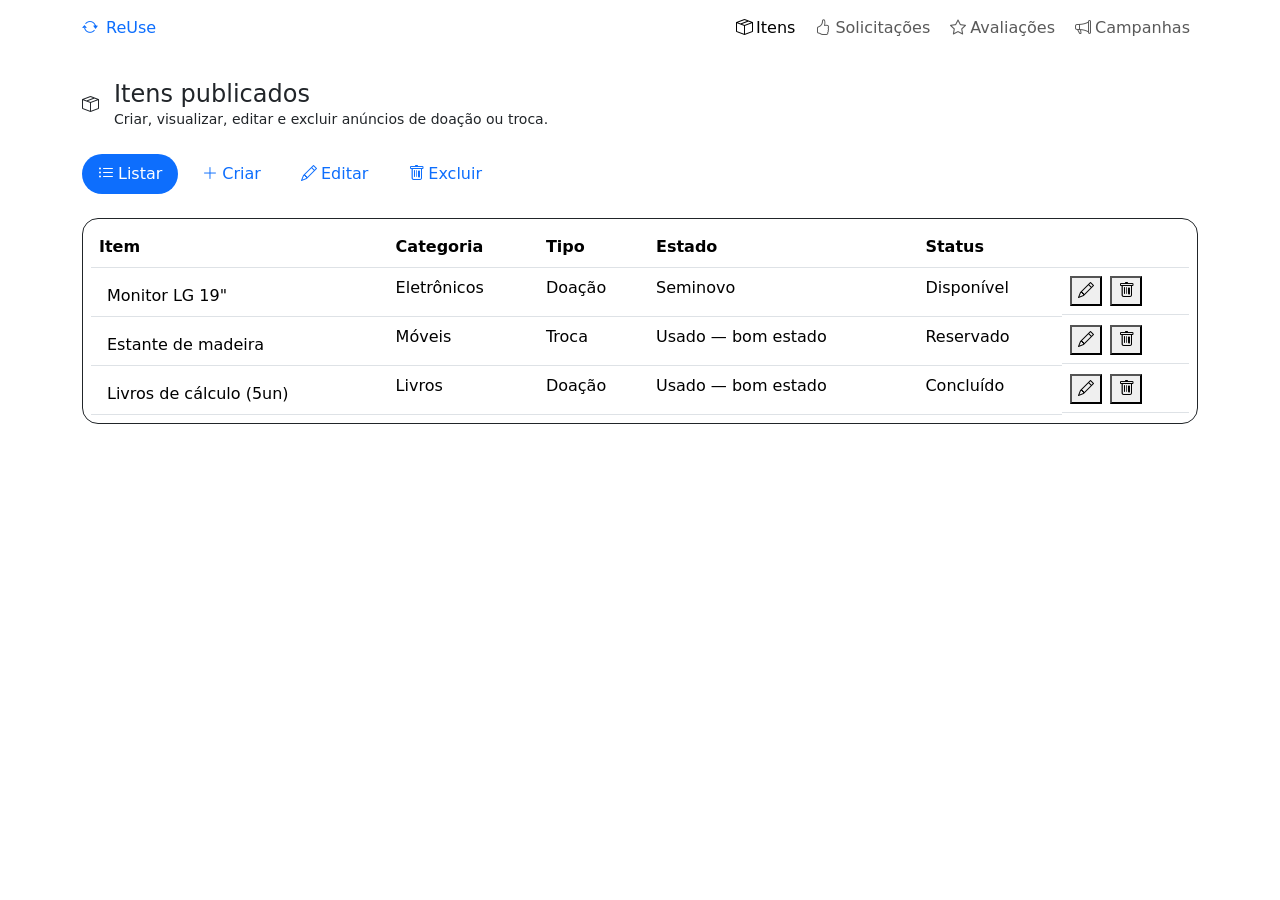
==== index.html @ 30a3b5fd "Primeira inserção de códigos" ====
<!DOCTYPE html>
<html lang="pt-BR">
<head>
<meta charset="UTF-8">
<meta name="viewport" content="width=device-width, initial-scale=1.0">
<title>ReUse — Itens</title>
<link rel="preconnect" href="https://fonts.googleapis.com">
<link href="https://fonts.googleapis.com/css2?family=Sora:wght@400;600;700;800&family=Inter:wght@400;500;600;700&family=Fraunces:ital,wght@1,500;1,600&display=swap" rel="stylesheet">
<link href="https://cdn.jsdelivr.net/npm/bootstrap@5.3.3/dist/css/bootstrap.min.css" rel="stylesheet">
<link rel="stylesheet" href="https://cdn.jsdelivr.net/npm/bootstrap-icons@1.11.3/font/bootstrap-icons.css">
<link rel="stylesheet" href="css/style.css">
</head>
<body>

<nav class="navbar navbar-expand-lg navbar-eco d-none d-lg-block">
  <div class="container">
    <a href="index.html" class="d-flex align-items-center gap-2 text-decoration-none">
      <span class="brand-mark"><i class="bi bi-arrow-repeat"></i></span>
      <span class="brand-name">ReUse</span>
    </a>
    <ul class="navbar-nav flex-row gap-1">
      <li class="nav-item"><a class="nav-link nav-link-eco active" href="index.html"><i class="bi bi-box-seam me-1"></i>Itens</a></li>
      <li class="nav-item"><a class="nav-link nav-link-eco" href="crud-solicitacoes.html"><i class="bi bi-hand-thumbs-up me-1"></i>Solicitações</a></li>
      <li class="nav-item"><a class="nav-link nav-link-eco" href="crud-avaliacoes.html"><i class="bi bi-star me-1"></i>Avaliações</a></li>
      <li class="nav-item"><a class="nav-link nav-link-eco" href="crud-campanhas.html"><i class="bi bi-megaphone me-1"></i>Campanhas</a></li>
    </ul>
  </div>
</nav>
<nav class="navbar navbar-eco d-lg-none"><div class="container"><span class="fw-semibold">Itens publicados</span></div></nav>

<div class="container my-4">
  <div class="d-flex align-items-center gap-3 mb-4">
    <div class="page-header-icon bg-primary-light"><i class="bi bi-box-seam text-primary-eco"></i></div>
    <div>
      <h1 class="h4 mb-0">Itens publicados</h1>
      <p class="text-muted-eco small mb-0">Criar, visualizar, editar e excluir anúncios de doação ou troca.</p>
    </div>
  </div>

  <ul class="nav nav-pills crud-tabs mb-4 gap-2">
    <li class="nav-item"><button class="nav-link active" style="border-radius:999px;" data-bs-toggle="tab" data-bs-target="#tabListar"><i class="bi bi-list-ul me-1"></i>Listar</button></li>
    <li class="nav-item"><button class="nav-link" style="border-radius:999px;" data-bs-toggle="tab" data-bs-target="#tabCriar"><i class="bi bi-plus-lg me-1"></i>Criar</button></li>
    <li class="nav-item"><button class="nav-link" style="border-radius:999px;" data-bs-toggle="tab" data-bs-target="#tabEditar"><i class="bi bi-pencil me-1"></i>Editar</button></li>
    <li class="nav-item"><button class="nav-link" style="border-radius:999px;" data-bs-toggle="tab" data-bs-target="#tabExcluir"><i class="bi bi-trash me-1"></i>Excluir</button></li>
  </ul>

  <div class="tab-content">

    <!-- LISTAR -->
    <div class="tab-pane fade show active" id="tabListar">
      <div class="table-responsive bg-surface border rounded-4 p-2" style="border-color:var(--color-border) !important;">
        <table class="table table-eco mb-0">
          <thead><tr><th>Item</th><th>Categoria</th><th>Tipo</th><th>Estado</th><th>Status</th><th></th></tr></thead>
          <tbody>
            <tr>
              <td class="d-flex align-items-center gap-2">
                <span class="avatar-sm" style="background-image:url('https://images.unsplash.com/photo-1587829741301-dc798b83add3?q=80&w=200')"></span>
                Monitor LG 19"
              </td>
              <td>Eletrônicos</td>
              <td>Doação</td>
              <td>Seminovo</td>
              <td><span class="status-badge status-aceito">Disponível</span></td>
              <td class="d-flex gap-2">
                <button class="icon-btn" title="Editar"><i class="bi bi-pencil"></i></button>
                <button class="icon-btn icon-btn-danger" title="Excluir"><i class="bi bi-trash"></i></button>
              </td>
            </tr>
            <tr>
              <td class="d-flex align-items-center gap-2">
                <span class="avatar-sm" style="background-image:url('https://images.unsplash.com/photo-1524758631624-e2822e304c36?q=80&w=200')"></span>
                Estante de madeira
              </td>
              <td>Móveis</td>
              <td>Troca</td>
              <td>Usado — bom estado</td>
              <td><span class="status-badge status-pendente">Reservado</span></td>
              <td class="d-flex gap-2">
                <button class="icon-btn" title="Editar"><i class="bi bi-pencil"></i></button>
                <button class="icon-btn icon-btn-danger" title="Excluir"><i class="bi bi-trash"></i></button>
              </td>
            </tr>
            <tr>
              <td class="d-flex align-items-center gap-2">
                <span class="avatar-sm" style="background-image:url('https://images.unsplash.com/photo-1512820790803-83ca734da794?q=80&w=200')"></span>
                Livros de cálculo (5un)
              </td>
              <td>Livros</td>
              <td>Doação</td>
              <td>Usado — bom estado</td>
              <td><span class="status-badge status-concluido">Concluído</span></td>
              <td class="d-flex gap-2">
                <button class="icon-btn" title="Editar"><i class="bi bi-pencil"></i></button>
                <button class="icon-btn icon-btn-danger" title="Excluir"><i class="bi bi-trash"></i></button>
              </td>
            </tr>
          </tbody>
        </table>
      </div>
    </div>

    <!-- CRIAR -->
    <div class="tab-pane fade" id="tabCriar">
      <form class="bg-surface border rounded-4 p-4" style="border-color:var(--color-border) !important;">
        <div class="mb-3">
          <label class="form-label-eco">Nome do item</label>
          <input type="text" class="form-control form-control-eco" placeholder="Ex: Monitor LG 19 polegadas">
        </div>
        <div class="mb-3">
          <label class="form-label-eco">Descrição</label>
          <textarea class="form-control form-control-eco" rows="3" placeholder="Descreva o item, condições de uso e motivo da doação/troca..."></textarea>
        </div>
        <div class="mb-3">
          <label class="form-label-eco">Foto (URL)</label>
          <input type="text" class="form-control form-control-eco" placeholder="https://...">
        </div>
        <div class="row g-3 mb-3">
          <div class="col-md-6">
            <label class="form-label-eco">Categoria</label>
            <select class="form-select form-select-eco">
              <option>Eletrônicos</option>
              <option>Móveis</option>
              <option>Livros</option>
              <option>Roupas</option>
              <option>Utensílios</option>
              <option>Outros</option>
            </select>
          </div>
          <div class="col-md-6">
            <label class="form-label-eco">Estado de conservação</label>
            <select class="form-select form-select-eco">
              <option>Novo</option>
              <option>Seminovo</option>
              <option>Usado — bom estado</option>
              <option>Usado — desgastado</option>
            </select>
          </div>
        </div>
        <div class="row g-3 mb-3">
          <div class="col-md-6">
            <label class="form-label-eco">Tipo de negociação</label>
            <select class="form-select form-select-eco">
              <option>Doação</option>
              <option>Troca</option>
            </select>
          </div>
          <div class="col-md-6">
            <label class="form-label-eco">Local de retirada</label>
            <select class="form-select form-select-eco">
              <option>Bloco A</option>
              <option>Bloco B</option>
              <option>Bloco C</option>
              <option>Biblioteca central</option>
            </select>
          </div>
        </div>
        <div class="mb-3">
          <label class="form-label-eco">Status</label>
          <select class="form-select form-select-eco">
            <option>Disponível</option>
            <option>Reservado</option>
            <option>Concluído</option>
          </select>
        </div>
        <div class="d-flex gap-2">
          <button type="reset" class="btn-eco-outline flex-fill">Limpar</button>
          <button type="submit" class="btn-eco flex-fill"><i class="bi bi-check2 me-1"></i> Publicar item</button>
        </div>
      </form>
    </div>

    <!-- EDITAR -->
    <div class="tab-pane fade" id="tabEditar">
      <div class="mb-3 empty-select">
        <label class="form-label-eco"><i class="bi bi-search me-1"></i>Selecione o item</label>
        <select class="form-select form-select-eco">
          <option>Monitor LG 19"</option>
          <option>Estante de madeira</option>
          <option>Livros de cálculo (5un)</option>
        </select>
      </div>
      <form class="bg-surface border rounded-4 p-4" style="border-color:var(--color-border) !important;">
        <div class="mb-3">
          <label class="form-label-eco">Nome do item</label>
          <input type="text" class="form-control form-control-eco" value="Monitor LG 19&quot;">
        </div>
        <div class="mb-3">
          <label class="form-label-eco">Descrição</label>
          <textarea class="form-control form-control-eco" rows="3">Monitor funcionando perfeitamente, sem riscos na tela. Cabo de energia e vídeo incluídos.</textarea>
        </div>
        <div class="mb-3">
          <label class="form-label-eco">Foto (URL)</label>
          <input type="text" class="form-control form-control-eco" value="https://images.unsplash.com/photo-1587829741301-dc798b83add3?q=80&w=400">
        </div>
        <div class="row g-3 mb-3">
          <div class="col-md-6">
            <label class="form-label-eco">Categoria</label>
            <select class="form-select form-select-eco">
              <option selected>Eletrônicos</option>
              <option>Móveis</option>
              <option>Livros</option>
              <option>Roupas</option>
              <option>Utensílios</option>
              <option>Outros</option>
            </select>
          </div>
          <div class="col-md-6">
            <label class="form-label-eco">Estado de conservação</label>
            <select class="form-select form-select-eco">
              <option>Novo</option>
              <option selected>Seminovo</option>
              <option>Usado — bom estado</option>
              <option>Usado — desgastado</option>
            </select>
          </div>
        </div>
        <div class="row g-3 mb-3">
          <div class="col-md-6">
            <label class="form-label-eco">Tipo de negociação</label>
            <select class="form-select form-select-eco">
              <option selected>Doação</option>
              <option>Troca</option>
            </select>
          </div>
          <div class="col-md-6">
            <label class="form-label-eco">Local de retirada</label>
            <select class="form-select form-select-eco">
              <option>Bloco A</option>
              <option selected>Bloco B</option>
              <option>Bloco C</option>
              <option>Biblioteca central</option>
            </select>
          </div>
        </div>
        <div class="mb-3">
          <label class="form-label-eco">Status</label>
          <select class="form-select form-select-eco">
            <option selected>Disponível</option>
            <option>Reservado</option>
            <option>Concluído</option>
          </select>
        </div>
        <div class="d-flex gap-2">
          <button type="button" class="btn-eco-outline flex-fill">Cancelar</button>
          <button type="submit" class="btn-eco flex-fill"><i class="bi bi-check2 me-1"></i> Salvar alterações</button>
        </div>
      </form>
    </div>

    <!-- EXCLUIR -->
    <div class="tab-pane fade" id="tabExcluir">
      <div class="mb-3 empty-select">
        <label class="form-label-eco"><i class="bi bi-search me-1"></i>Selecione o item</label>
        <select class="form-select form-select-eco">
          <option>Monitor LG 19"</option>
          <option>Estante de madeira</option>
          <option>Livros de cálculo (5un)</option>
        </select>
      </div>
      <div class="confirm-card p-4 d-flex align-items-center gap-3">
        <div class="rounded-3" style="width:64px;height:64px;flex-shrink:0;background-image:url('https://images.unsplash.com/photo-1587829741301-dc798b83add3?q=80&w=200');background-size:cover;background-position:center;"></div>
        <div class="flex-grow-1">
          <div class="fw-semibold">Monitor LG 19"</div>
          <div class="small text-muted-eco">Eletrônicos · Doação · Bloco B</div>
        </div>
      </div>
      <p class="confirm-warning small mt-3 mb-3"><i class="bi bi-exclamation-triangle"></i> Essa ação não poderá ser desfeita.</p>
      <button type="button" class="btn-accent"><i class="bi bi-trash me-1"></i> Excluir item</button>
    </div>

  </div>
</div>

<nav class="bottom-nav d-lg-none">
  <a href="index.html" class="active"><i class="bi bi-box-seam"></i>Itens</a>
  <a href="crud-solicitacoes.html"><i class="bi bi-hand-thumbs-up"></i>Solicitações</a>
  <a href="crud-avaliacoes.html"><i class="bi bi-star"></i>Avaliações</a>
  <a href="crud-campanhas.html"><i class="bi bi-megaphone"></i>Campanhas</a>
</nav>

<script src="https://cdn.jsdelivr.net/npm/bootstrap@5.3.3/dist/js/bootstrap.bundle.min.js"></script>
</body>
</html>
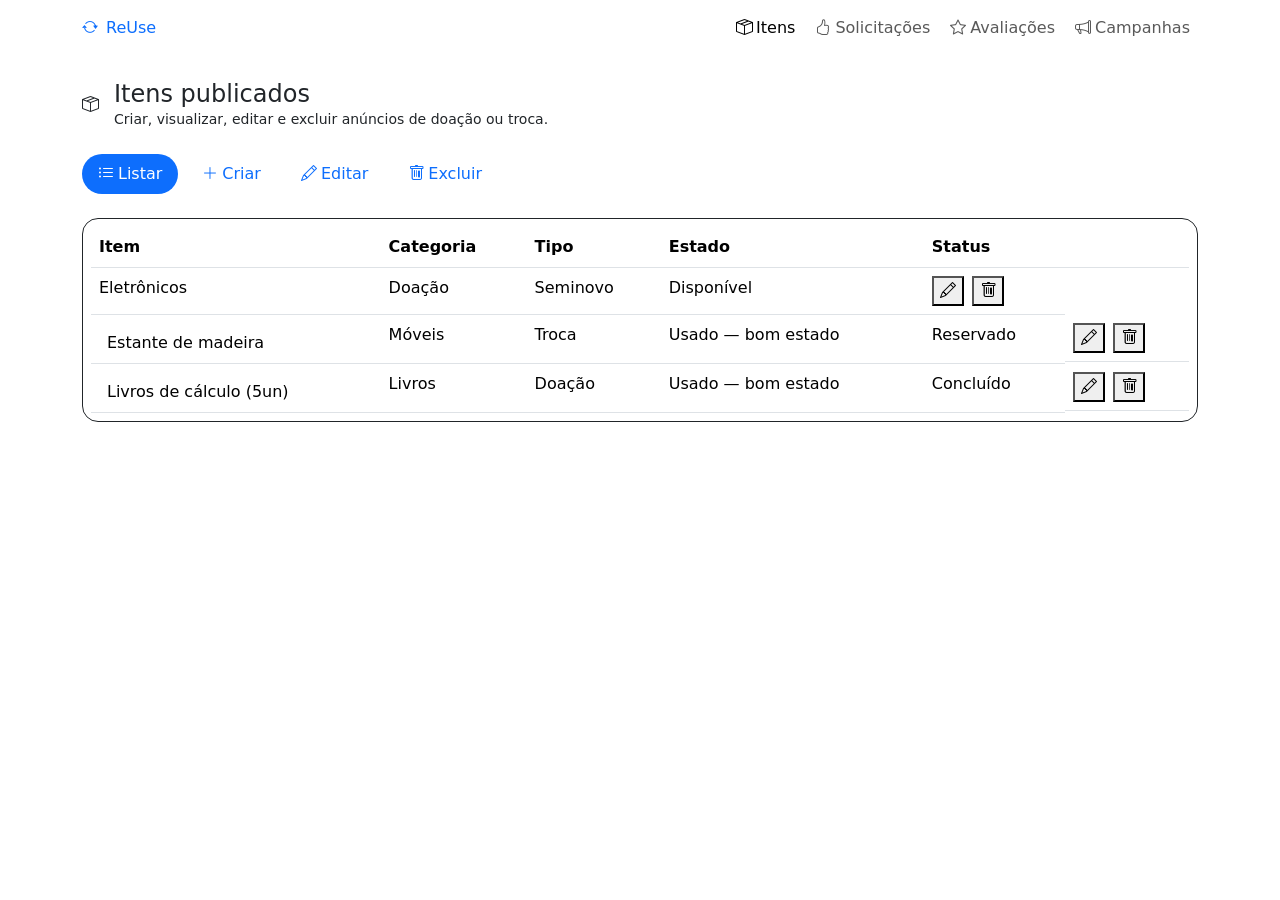
==== commit 6c45cbc6: "Modificações tela Itens" ====
--- a/index.html
+++ b/index.html
@@ -52,11 +52,8 @@
         <table class="table table-eco mb-0">
           <thead><tr><th>Item</th><th>Categoria</th><th>Tipo</th><th>Estado</th><th>Status</th><th></th></tr></thead>
           <tbody>
-            <tr>
-              <td class="d-flex align-items-center gap-2">
-                <span class="avatar-sm" style="background-image:url('https://images.unsplash.com/photo-1587829741301-dc798b83add3?q=80&w=200')"></span>
-                Monitor LG 19"
-              </td>
+            <tbody id="tabela-itens-body">
+            </tbody>
               <td>Eletrônicos</td>
               <td>Doação</td>
               <td>Seminovo</td>
@@ -100,24 +97,102 @@
     </div>
 
     <!-- CRIAR -->
-    <div class="tab-pane fade" id="tabCriar">
-      <form class="bg-surface border rounded-4 p-4" style="border-color:var(--color-border) !important;">
+<div class="tab-pane fade" id="tabCriar">
+  <form id="form-criar-item" class="bg-surface border rounded-4 p-4" style="border-color:var(--color-border) !important;">
+    <div class="mb-3">
+      <label class="form-label-eco">Nome do item</label>
+      <input type="text" id="criar-nome" class="form-control form-control-eco" placeholder="Ex: Monitor LG 19 polegadas" required>
+    </div>
+    <div class="mb-3">
+      <label class="form-label-eco">Descrição</label>
+      <textarea id="criar-descricao" class="form-control form-control-eco" rows="3" placeholder="Descreva o item, condições de uso e motivo da doação/troca..."></textarea>
+    </div>
+    <div class="mb-3">
+      <label class="form-label-eco">Foto (URL)</label>
+      <input type="text" id="criar-foto" class="form-control form-control-eco" placeholder="https://...">
+    </div>
+    <div class="row g-3 mb-3">
+      <div class="col-md-6">
+        <label class="form-label-eco">Categoria</label>
+        <select id="criar-categoria" class="form-select form-select-eco">
+          <option>Eletrônicos</option>
+          <option>Móveis</option>
+          <option>Livros</option>
+          <option>Roupas</option>
+          <option>Utensílios</option>
+          <option>Outros</option>
+        </select>
+      </div>
+      <div class="col-md-6">
+        <label class="form-label-eco">Estado de conservação</label>
+        <select id="criar-estado" class="form-select form-select-eco">
+          <option>Novo</option>
+          <option>Seminovo</option>
+          <option>Usado — bom estado</option>
+          <option>Usado — desgastado</option>
+        </select>
+      </div>
+    </div>
+    <div class="row g-3 mb-3">
+      <div class="col-md-6">
+        <label class="form-label-eco">Tipo de negociação</label>
+        <select id="criar-tipo" class="form-select form-select-eco">
+          <option>Doação</option>
+          <option>Troca</option>
+        </select>
+      </div>
+      <div class="col-md-6">
+        <label class="form-label-eco">Local de retirada</label>
+        <select id="criar-local" class="form-select form-select-eco">
+          <option>Bloco A</option>
+          <option>Bloco B</option>
+          <option>Bloco C</option>
+          <option>Biblioteca central</option>
+        </select>
+      </div>
+    </div>
+    <div class="mb-3">
+      <label class="form-label-eco">Status</label>
+      <select id="criar-status" class="form-select form-select-eco">
+        <option>Disponível</option>
+        <option>Reservado</option>
+        <option>Concluído</option>
+      </select>
+    </div>
+    <div class="d-flex gap-2">
+      <button type="reset" class="btn-eco-outline flex-fill">Limpar</button>
+      <button type="submit" class="btn-eco flex-fill"><i class="bi bi-check2 me-1"></i> Publicar item</button>
+    </div>
+  </form>
+</div>
+
+    <!-- EDITAR -->
+    <!-- EDITAR -->
+    <div class="tab-pane fade" id="tabEditar">
+      <div class="mb-3 empty-select">
+        <label class="form-label-eco"><i class="bi bi-search me-1"></i>Selecione o item</label>
+        <select id="editar-select-item" class="form-select form-select-eco">
+          <option value="" selected disabled>Selecione...</option>
+        </select>
+      </div>
+      <form id="form-editar-item" class="bg-surface border rounded-4 p-4 d-none" style="border-color:var(--color-border) !important;">
+        <input type="hidden" id="editar-id-item">
         <div class="mb-3">
           <label class="form-label-eco">Nome do item</label>
-          <input type="text" class="form-control form-control-eco" placeholder="Ex: Monitor LG 19 polegadas">
+          <input type="text" id="editar-nome" class="form-control form-control-eco" required>
         </div>
         <div class="mb-3">
           <label class="form-label-eco">Descrição</label>
-          <textarea class="form-control form-control-eco" rows="3" placeholder="Descreva o item, condições de uso e motivo da doação/troca..."></textarea>
+          <textarea id="editar-descricao" class="form-control form-control-eco" rows="3"></textarea>
         </div>
         <div class="mb-3">
           <label class="form-label-eco">Foto (URL)</label>
-          <input type="text" class="form-control form-control-eco" placeholder="https://...">
+          <input type="text" id="editar-foto" class="form-control form-control-eco">
         </div>
         <div class="row g-3 mb-3">
           <div class="col-md-6">
             <label class="form-label-eco">Categoria</label>
-            <select class="form-select form-select-eco">
+            <select id="editar-categoria" class="form-select form-select-eco">
               <option>Eletrônicos</option>
               <option>Móveis</option>
               <option>Livros</option>
@@ -128,7 +203,7 @@
           </div>
           <div class="col-md-6">
             <label class="form-label-eco">Estado de conservação</label>
-            <select class="form-select form-select-eco">
+            <select id="editar-estado" class="form-select form-select-eco">
               <option>Novo</option>
               <option>Seminovo</option>
               <option>Usado — bom estado</option>
@@ -139,14 +214,14 @@
         <div class="row g-3 mb-3">
           <div class="col-md-6">
             <label class="form-label-eco">Tipo de negociação</label>
-            <select class="form-select form-select-eco">
+            <select id="editar-tipo" class="form-select form-select-eco">
               <option>Doação</option>
               <option>Troca</option>
             </select>
           </div>
           <div class="col-md-6">
             <label class="form-label-eco">Local de retirada</label>
-            <select class="form-select form-select-eco">
+            <select id="editar-local" class="form-select form-select-eco">
               <option>Bloco A</option>
               <option>Bloco B</option>
               <option>Bloco C</option>
@@ -156,92 +231,14 @@
         </div>
         <div class="mb-3">
           <label class="form-label-eco">Status</label>
-          <select class="form-select form-select-eco">
+          <select id="editar-status" class="form-select form-select-eco">
             <option>Disponível</option>
             <option>Reservado</option>
             <option>Concluído</option>
           </select>
         </div>
         <div class="d-flex gap-2">
-          <button type="reset" class="btn-eco-outline flex-fill">Limpar</button>
-          <button type="submit" class="btn-eco flex-fill"><i class="bi bi-check2 me-1"></i> Publicar item</button>
-        </div>
-      </form>
-    </div>
-
-    <!-- EDITAR -->
-    <div class="tab-pane fade" id="tabEditar">
-      <div class="mb-3 empty-select">
-        <label class="form-label-eco"><i class="bi bi-search me-1"></i>Selecione o item</label>
-        <select class="form-select form-select-eco">
-          <option>Monitor LG 19"</option>
-          <option>Estante de madeira</option>
-          <option>Livros de cálculo (5un)</option>
-        </select>
-      </div>
-      <form class="bg-surface border rounded-4 p-4" style="border-color:var(--color-border) !important;">
-        <div class="mb-3">
-          <label class="form-label-eco">Nome do item</label>
-          <input type="text" class="form-control form-control-eco" value="Monitor LG 19&quot;">
-        </div>
-        <div class="mb-3">
-          <label class="form-label-eco">Descrição</label>
-          <textarea class="form-control form-control-eco" rows="3">Monitor funcionando perfeitamente, sem riscos na tela. Cabo de energia e vídeo incluídos.</textarea>
-        </div>
-        <div class="mb-3">
-          <label class="form-label-eco">Foto (URL)</label>
-          <input type="text" class="form-control form-control-eco" value="https://images.unsplash.com/photo-1587829741301-dc798b83add3?q=80&w=400">
-        </div>
-        <div class="row g-3 mb-3">
-          <div class="col-md-6">
-            <label class="form-label-eco">Categoria</label>
-            <select class="form-select form-select-eco">
-              <option selected>Eletrônicos</option>
-              <option>Móveis</option>
-              <option>Livros</option>
-              <option>Roupas</option>
-              <option>Utensílios</option>
-              <option>Outros</option>
-            </select>
-          </div>
-          <div class="col-md-6">
-            <label class="form-label-eco">Estado de conservação</label>
-            <select class="form-select form-select-eco">
-              <option>Novo</option>
-              <option selected>Seminovo</option>
-              <option>Usado — bom estado</option>
-              <option>Usado — desgastado</option>
-            </select>
-          </div>
-        </div>
-        <div class="row g-3 mb-3">
-          <div class="col-md-6">
-            <label class="form-label-eco">Tipo de negociação</label>
-            <select class="form-select form-select-eco">
-              <option selected>Doação</option>
-              <option>Troca</option>
-            </select>
-          </div>
-          <div class="col-md-6">
-            <label class="form-label-eco">Local de retirada</label>
-            <select class="form-select form-select-eco">
-              <option>Bloco A</option>
-              <option selected>Bloco B</option>
-              <option>Bloco C</option>
-              <option>Biblioteca central</option>
-            </select>
-          </div>
-        </div>
-        <div class="mb-3">
-          <label class="form-label-eco">Status</label>
-          <select class="form-select form-select-eco">
-            <option selected>Disponível</option>
-            <option>Reservado</option>
-            <option>Concluído</option>
-          </select>
-        </div>
-        <div class="d-flex gap-2">
-          <button type="button" class="btn-eco-outline flex-fill">Cancelar</button>
+          <button type="button" id="editar-cancelar-item" class="btn-eco-outline flex-fill">Cancelar</button>
           <button type="submit" class="btn-eco flex-fill"><i class="bi bi-check2 me-1"></i> Salvar alterações</button>
         </div>
       </form>
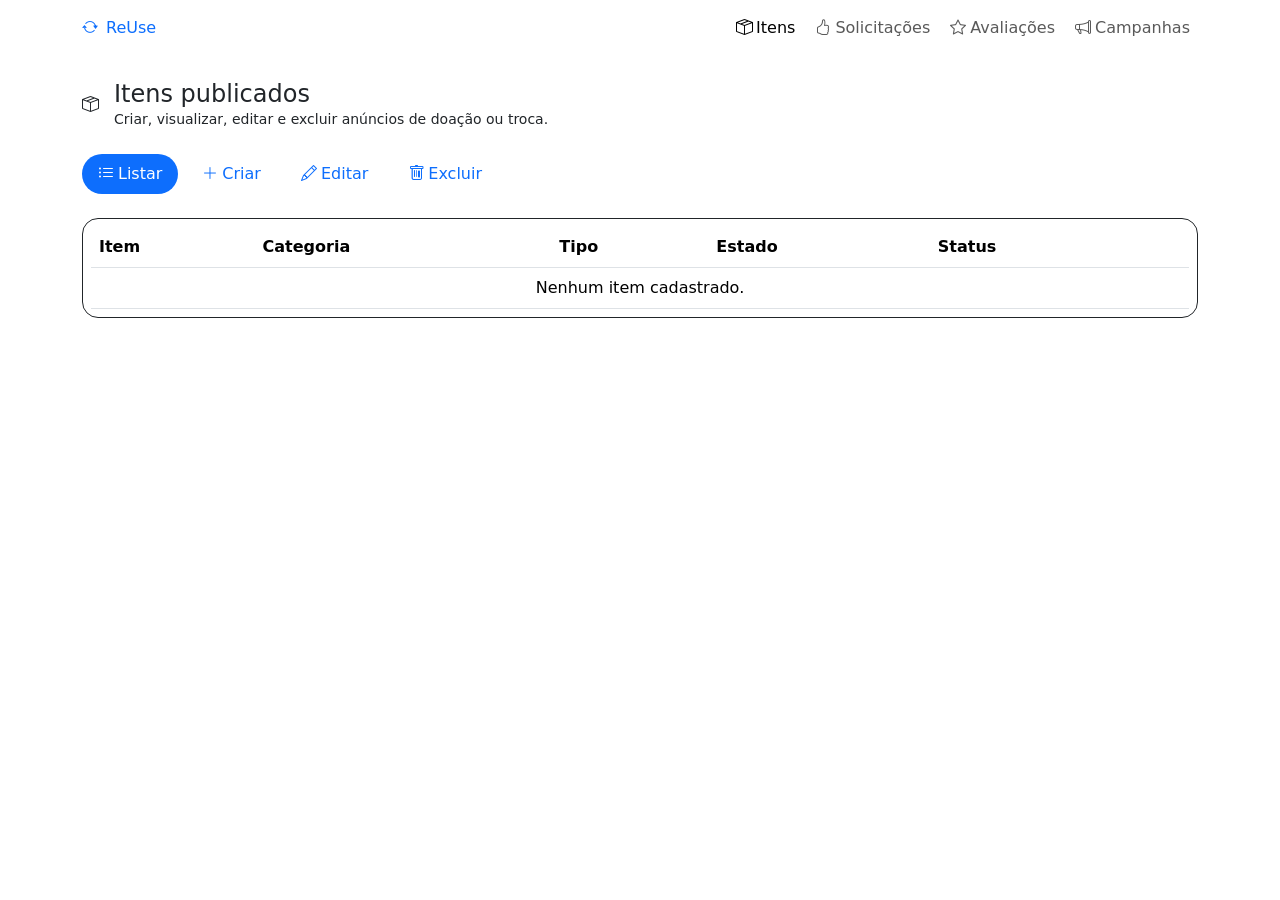
==== commit 14cba9dd: "Atualizando códigos do CRUD de produtos" ====
--- a/index.html
+++ b/index.html
@@ -51,122 +51,83 @@
       <div class="table-responsive bg-surface border rounded-4 p-2" style="border-color:var(--color-border) !important;">
         <table class="table table-eco mb-0">
           <thead><tr><th>Item</th><th>Categoria</th><th>Tipo</th><th>Estado</th><th>Status</th><th></th></tr></thead>
-          <tbody>
-            <tbody id="tabela-itens-body">
-            </tbody>
-              <td>Eletrônicos</td>
-              <td>Doação</td>
-              <td>Seminovo</td>
-              <td><span class="status-badge status-aceito">Disponível</span></td>
-              <td class="d-flex gap-2">
-                <button class="icon-btn" title="Editar"><i class="bi bi-pencil"></i></button>
-                <button class="icon-btn icon-btn-danger" title="Excluir"><i class="bi bi-trash"></i></button>
-              </td>
-            </tr>
-            <tr>
-              <td class="d-flex align-items-center gap-2">
-                <span class="avatar-sm" style="background-image:url('https://images.unsplash.com/photo-1524758631624-e2822e304c36?q=80&w=200')"></span>
-                Estante de madeira
-              </td>
-              <td>Móveis</td>
-              <td>Troca</td>
-              <td>Usado — bom estado</td>
-              <td><span class="status-badge status-pendente">Reservado</span></td>
-              <td class="d-flex gap-2">
-                <button class="icon-btn" title="Editar"><i class="bi bi-pencil"></i></button>
-                <button class="icon-btn icon-btn-danger" title="Excluir"><i class="bi bi-trash"></i></button>
-              </td>
-            </tr>
-            <tr>
-              <td class="d-flex align-items-center gap-2">
-                <span class="avatar-sm" style="background-image:url('https://images.unsplash.com/photo-1512820790803-83ca734da794?q=80&w=200')"></span>
-                Livros de cálculo (5un)
-              </td>
-              <td>Livros</td>
-              <td>Doação</td>
-              <td>Usado — bom estado</td>
-              <td><span class="status-badge status-concluido">Concluído</span></td>
-              <td class="d-flex gap-2">
-                <button class="icon-btn" title="Editar"><i class="bi bi-pencil"></i></button>
-                <button class="icon-btn icon-btn-danger" title="Excluir"><i class="bi bi-trash"></i></button>
-              </td>
-            </tr>
+          <tbody id="tabela-itens-body">
+            <!-- Os itens são inseridos aqui pelo produtos.js -->
           </tbody>
         </table>
       </div>
     </div>
 
     <!-- CRIAR -->
-<div class="tab-pane fade" id="tabCriar">
-  <form id="form-criar-item" class="bg-surface border rounded-4 p-4" style="border-color:var(--color-border) !important;">
-    <div class="mb-3">
-      <label class="form-label-eco">Nome do item</label>
-      <input type="text" id="criar-nome" class="form-control form-control-eco" placeholder="Ex: Monitor LG 19 polegadas" required>
-    </div>
-    <div class="mb-3">
-      <label class="form-label-eco">Descrição</label>
-      <textarea id="criar-descricao" class="form-control form-control-eco" rows="3" placeholder="Descreva o item, condições de uso e motivo da doação/troca..."></textarea>
-    </div>
-    <div class="mb-3">
-      <label class="form-label-eco">Foto (URL)</label>
-      <input type="text" id="criar-foto" class="form-control form-control-eco" placeholder="https://...">
-    </div>
-    <div class="row g-3 mb-3">
-      <div class="col-md-6">
-        <label class="form-label-eco">Categoria</label>
-        <select id="criar-categoria" class="form-select form-select-eco">
-          <option>Eletrônicos</option>
-          <option>Móveis</option>
-          <option>Livros</option>
-          <option>Roupas</option>
-          <option>Utensílios</option>
-          <option>Outros</option>
-        </select>
-      </div>
-      <div class="col-md-6">
-        <label class="form-label-eco">Estado de conservação</label>
-        <select id="criar-estado" class="form-select form-select-eco">
-          <option>Novo</option>
-          <option>Seminovo</option>
-          <option>Usado — bom estado</option>
-          <option>Usado — desgastado</option>
-        </select>
-      </div>
-    </div>
-    <div class="row g-3 mb-3">
-      <div class="col-md-6">
-        <label class="form-label-eco">Tipo de negociação</label>
-        <select id="criar-tipo" class="form-select form-select-eco">
-          <option>Doação</option>
-          <option>Troca</option>
-        </select>
-      </div>
-      <div class="col-md-6">
-        <label class="form-label-eco">Local de retirada</label>
-        <select id="criar-local" class="form-select form-select-eco">
-          <option>Bloco A</option>
-          <option>Bloco B</option>
-          <option>Bloco C</option>
-          <option>Biblioteca central</option>
-        </select>
-      </div>
-    </div>
-    <div class="mb-3">
-      <label class="form-label-eco">Status</label>
-      <select id="criar-status" class="form-select form-select-eco">
-        <option>Disponível</option>
-        <option>Reservado</option>
-        <option>Concluído</option>
-      </select>
-    </div>
-    <div class="d-flex gap-2">
-      <button type="reset" class="btn-eco-outline flex-fill">Limpar</button>
-      <button type="submit" class="btn-eco flex-fill"><i class="bi bi-check2 me-1"></i> Publicar item</button>
-    </div>
-  </form>
-</div>
-
-    <!-- EDITAR -->
+    <div class="tab-pane fade" id="tabCriar">
+      <form id="form-criar-item" class="bg-surface border rounded-4 p-4" style="border-color:var(--color-border) !important;">
+        <div class="mb-3">
+          <label class="form-label-eco">Nome do item</label>
+          <input type="text" id="criar-nome" class="form-control form-control-eco" placeholder="Nome do item" required>
+        </div>
+        <div class="mb-3">
+          <label class="form-label-eco">Descrição</label>
+          <textarea id="criar-descricao" class="form-control form-control-eco" rows="3" placeholder="Descreva o item, condições de uso e motivo da doação/troca..."></textarea>
+        </div>
+        <div class="mb-3">
+          <label class="form-label-eco">Foto (URL)</label>
+          <input type="text" id="criar-foto" class="form-control form-control-eco" placeholder="https://...">
+        </div>
+        <div class="row g-3 mb-3">
+          <div class="col-md-6">
+            <label class="form-label-eco">Categoria</label>
+            <select id="criar-categoria" class="form-select form-select-eco">
+              <option>Eletrônicos</option>
+              <option>Móveis</option>
+              <option>Livros</option>
+              <option>Roupas</option>
+              <option>Utensílios</option>
+              <option>Outros</option>
+            </select>
+          </div>
+          <div class="col-md-6">
+            <label class="form-label-eco">Estado de conservação</label>
+            <select id="criar-estado" class="form-select form-select-eco">
+              <option>Novo</option>
+              <option>Seminovo</option>
+              <option>Usado — bom estado</option>
+              <option>Usado — desgastado</option>
+            </select>
+          </div>
+        </div>
+        <div class="row g-3 mb-3">
+          <div class="col-md-6">
+            <label class="form-label-eco">Tipo de negociação</label>
+            <select id="criar-tipo" class="form-select form-select-eco">
+              <option>Doação</option>
+              <option>Troca</option>
+            </select>
+          </div>
+          <div class="col-md-6">
+            <label class="form-label-eco">Local de retirada</label>
+            <select id="criar-local" class="form-select form-select-eco">
+              <option>Bloco A</option>
+              <option>Bloco B</option>
+              <option>Bloco C</option>
+              <option>Biblioteca central</option>
+            </select>
+          </div>
+        </div>
+        <div class="mb-3">
+          <label class="form-label-eco">Status</label>
+          <select id="criar-status" class="form-select form-select-eco">
+            <option>Disponível</option>
+            <option>Reservado</option>
+            <option>Concluído</option>
+          </select>
+        </div>
+        <div class="d-flex gap-2">
+          <button type="reset" class="btn-eco-outline flex-fill">Limpar</button>
+          <button type="submit" class="btn-eco flex-fill"><i class="bi bi-check2 me-1"></i> Publicar item</button>
+        </div>
+      </form>
+    </div>
+
     <!-- EDITAR -->
     <div class="tab-pane fade" id="tabEditar">
       <div class="mb-3 empty-select">
@@ -248,21 +209,24 @@
     <div class="tab-pane fade" id="tabExcluir">
       <div class="mb-3 empty-select">
         <label class="form-label-eco"><i class="bi bi-search me-1"></i>Selecione o item</label>
-        <select class="form-select form-select-eco">
-          <option>Monitor LG 19"</option>
-          <option>Estante de madeira</option>
-          <option>Livros de cálculo (5un)</option>
+        <select id="excluir-select-item" class="form-select form-select-eco">
+          <option value="" selected disabled>Selecione...</option>
         </select>
       </div>
-      <div class="confirm-card p-4 d-flex align-items-center gap-3">
-        <div class="rounded-3" style="width:64px;height:64px;flex-shrink:0;background-image:url('https://images.unsplash.com/photo-1587829741301-dc798b83add3?q=80&w=200');background-size:cover;background-position:center;"></div>
-        <div class="flex-grow-1">
-          <div class="fw-semibold">Monitor LG 19"</div>
-          <div class="small text-muted-eco">Eletrônicos · Doação · Bloco B</div>
-        </div>
-      </div>
-      <p class="confirm-warning small mt-3 mb-3"><i class="bi bi-exclamation-triangle"></i> Essa ação não poderá ser desfeita.</p>
-      <button type="button" class="btn-accent"><i class="bi bi-trash me-1"></i> Excluir item</button>
+
+      <p id="excluir-vazio-item" class="text-muted-eco small">Selecione um item acima para ver os detalhes e confirmar a exclusão.</p>
+
+      <div id="excluir-conteudo-item" class="d-none">
+        <div class="confirm-card p-4 d-flex align-items-center gap-3">
+          <div id="excluir-imagem-item" class="rounded-3" style="width:64px;height:64px;flex-shrink:0;background-size:cover;background-position:center;"></div>
+          <div class="flex-grow-1">
+            <div id="excluir-titulo-item" class="fw-semibold"></div>
+            <div id="excluir-info-item" class="small text-muted-eco"></div>
+          </div>
+        </div>
+        <p class="confirm-warning small mt-3 mb-3"><i class="bi bi-exclamation-triangle"></i> Essa ação não poderá ser desfeita.</p>
+        <button type="button" id="excluir-confirmar-item" class="btn-accent"><i class="bi bi-trash me-1"></i> Excluir item</button>
+      </div>
     </div>
 
   </div>
@@ -276,5 +240,6 @@
 </nav>
 
 <script src="https://cdn.jsdelivr.net/npm/bootstrap@5.3.3/dist/js/bootstrap.bundle.min.js"></script>
+<script src="js/produtos.js"></script>
 </body>
-</html>
+</html>
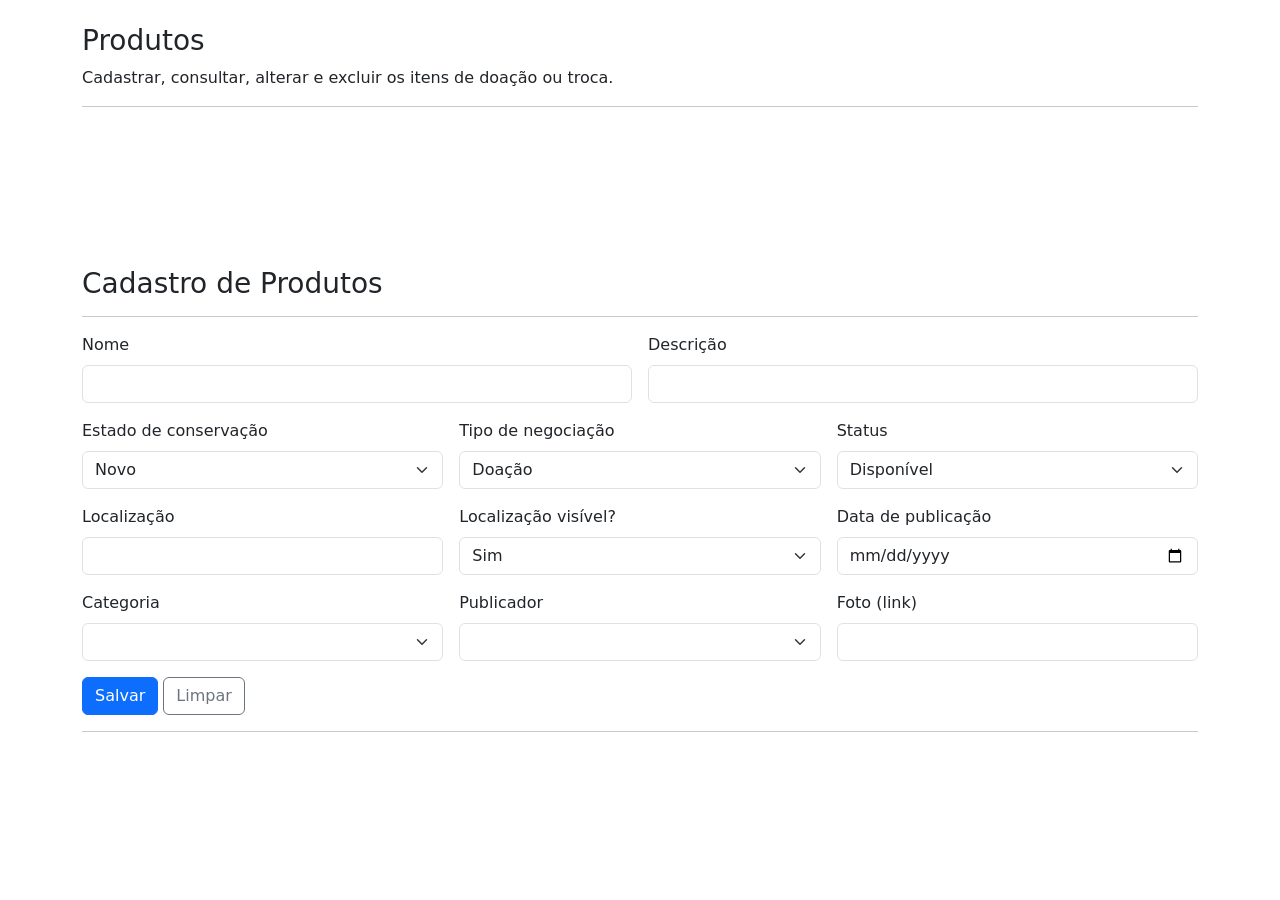
==== commit 79daaee2: "Substituindo pelo código HTML novo." ====
--- a/index.html
+++ b/index.html
@@ -1,245 +1,101 @@
 <!DOCTYPE html>
 <html lang="pt-BR">
 <head>
-<meta charset="UTF-8">
-<meta name="viewport" content="width=device-width, initial-scale=1.0">
-<title>ReUse — Itens</title>
-<link rel="preconnect" href="https://fonts.googleapis.com">
-<link href="https://fonts.googleapis.com/css2?family=Sora:wght@400;600;700;800&family=Inter:wght@400;500;600;700&family=Fraunces:ital,wght@1,500;1,600&display=swap" rel="stylesheet">
-<link href="https://cdn.jsdelivr.net/npm/bootstrap@5.3.3/dist/css/bootstrap.min.css" rel="stylesheet">
-<link rel="stylesheet" href="https://cdn.jsdelivr.net/npm/bootstrap-icons@1.11.3/font/bootstrap-icons.css">
-<link rel="stylesheet" href="css/style.css">
+    <meta charset="UTF-8">
+    <meta name="viewport" content="width=device-width, initial-scale=1.0">
+    <title>ReUse - Produtos</title>
+    <link href="https://cdn.jsdelivr.net/npm/bootstrap@5.3.3/dist/css/bootstrap.min.css" rel="stylesheet">
 </head>
 <body>
+    <div class="container my-4">
 
-<nav class="navbar navbar-expand-lg navbar-eco d-none d-lg-block">
-  <div class="container">
-    <a href="index.html" class="d-flex align-items-center gap-2 text-decoration-none">
-      <span class="brand-mark"><i class="bi bi-arrow-repeat"></i></span>
-      <span class="brand-name">ReUse</span>
-    </a>
-    <ul class="navbar-nav flex-row gap-1">
-      <li class="nav-item"><a class="nav-link nav-link-eco active" href="index.html"><i class="bi bi-box-seam me-1"></i>Itens</a></li>
-      <li class="nav-item"><a class="nav-link nav-link-eco" href="crud-solicitacoes.html"><i class="bi bi-hand-thumbs-up me-1"></i>Solicitações</a></li>
-      <li class="nav-item"><a class="nav-link nav-link-eco" href="crud-avaliacoes.html"><i class="bi bi-star me-1"></i>Avaliações</a></li>
-      <li class="nav-item"><a class="nav-link nav-link-eco" href="crud-campanhas.html"><i class="bi bi-megaphone me-1"></i>Campanhas</a></li>
-    </ul>
-  </div>
-</nav>
-<nav class="navbar navbar-eco d-lg-none"><div class="container"><span class="fw-semibold">Itens publicados</span></div></nav>
+        <h1 class="h3">Produtos</h1>
+        <p>Cadastrar, consultar, alterar e excluir os itens de doação ou troca.</p>
+        <hr>
 
-<div class="container my-4">
-  <div class="d-flex align-items-center gap-3 mb-4">
-    <div class="page-header-icon bg-primary-light"><i class="bi bi-box-seam text-primary-eco"></i></div>
-    <div>
-      <h1 class="h4 mb-0">Itens publicados</h1>
-      <p class="text-muted-eco small mb-0">Criar, visualizar, editar e excluir anúncios de doação ou troca.</p>
-    </div>
-  </div>
+        <!-- LISTA (o JS preenche aqui) -->
+        <div id="lista"></div>
 
-  <ul class="nav nav-pills crud-tabs mb-4 gap-2">
-    <li class="nav-item"><button class="nav-link active" style="border-radius:999px;" data-bs-toggle="tab" data-bs-target="#tabListar"><i class="bi bi-list-ul me-1"></i>Listar</button></li>
-    <li class="nav-item"><button class="nav-link" style="border-radius:999px;" data-bs-toggle="tab" data-bs-target="#tabCriar"><i class="bi bi-plus-lg me-1"></i>Criar</button></li>
-    <li class="nav-item"><button class="nav-link" style="border-radius:999px;" data-bs-toggle="tab" data-bs-target="#tabEditar"><i class="bi bi-pencil me-1"></i>Editar</button></li>
-    <li class="nav-item"><button class="nav-link" style="border-radius:999px;" data-bs-toggle="tab" data-bs-target="#tabExcluir"><i class="bi bi-trash me-1"></i>Excluir</button></li>
-  </ul>
+        <!-- FORMULÁRIO (serve para cadastrar e para alterar) -->
+        <br></br>
+        <br></br>
+        <br></br>
 
-  <div class="tab-content">
 
-    <!-- LISTAR -->
-    <div class="tab-pane fade show active" id="tabListar">
-      <div class="table-responsive bg-surface border rounded-4 p-2" style="border-color:var(--color-border) !important;">
-        <table class="table table-eco mb-0">
-          <thead><tr><th>Item</th><th>Categoria</th><th>Tipo</th><th>Estado</th><th>Status</th><th></th></tr></thead>
-          <tbody id="tabela-itens-body">
-            <!-- Os itens são inseridos aqui pelo produtos.js -->
-          </tbody>
-        </table>
-      </div>
+        <h1 class="h3">Cadastro de Produtos</h1>
+        <hr>
+        <input type="hidden" id="id">
+
+        <div class="row g-3 mb-3">
+            <div class="col-md-6">
+                <label for="nome" class="form-label">Nome</label>
+                <input type="text" id="nome" class="form-control">
+            </div>
+            <div class="col-md-6">
+                <label for="descricao" class="form-label">Descrição</label>
+                <input type="text" id="descricao" class="form-control">
+            </div>
+            <div class="col-md-4">
+                <label for="estado" class="form-label">Estado de conservação</label>
+                <select id="estado" class="form-select">
+                    <option>Novo</option>
+                    <option>Seminovo</option>
+                    <option>Usado</option>
+                    <option>Desgastado</option>
+                </select>
+            </div>
+            <div class="col-md-4">
+                <label for="tipo" class="form-label">Tipo de negociação</label>
+                <select id="tipo" class="form-select">
+                    <option>Doação</option>
+                    <option>Troca</option>
+                </select>
+            </div>
+            <div class="col-md-4">
+                <label for="status" class="form-label">Status</label>
+                <select id="status" class="form-select">
+                    <option>Disponível</option>
+                    <option>Reservado</option>
+                    <option>Concluído</option>
+                </select>
+            </div>
+            <div class="col-md-4">
+                <label for="localizacao" class="form-label">Localização</label>
+                <input type="text" id="localizacao" class="form-control">
+            </div>
+            <div class="col-md-4">
+                <label for="visivel" class="form-label">Localização visível?</label>
+                <select id="visivel" class="form-select">
+                    <option value="1">Sim</option>
+                    <option value="0">Não</option>
+                </select>
+            </div>
+            <div class="col-md-4">
+                <label for="data" class="form-label">Data de publicação</label>
+                <input type="date" id="data" class="form-control">
+            </div>
+            <div class="col-md-4">
+                <label for="categoria" class="form-label">Categoria</label>
+                <select id="categoria" class="form-select"></select>
+            </div>
+            <div class="col-md-4">
+                <label for="usuario" class="form-label">Publicador</label>
+                <select id="usuario" class="form-select"></select>
+            </div>
+            <div class="col-md-4">
+                <label for="fotos" class="form-label">Foto (link)</label>
+                <input type="text" id="fotos" class="form-control">
+            </div>
+        </div>
+
+        <button id="enviar" class="btn btn-primary">Salvar</button>
+        <button id="cancelar" class="btn btn-outline-secondary">Limpar</button>
+        <hr>
+
+        
+
     </div>
 
-    <!-- CRIAR -->
-    <div class="tab-pane fade" id="tabCriar">
-      <form id="form-criar-item" class="bg-surface border rounded-4 p-4" style="border-color:var(--color-border) !important;">
-        <div class="mb-3">
-          <label class="form-label-eco">Nome do item</label>
-          <input type="text" id="criar-nome" class="form-control form-control-eco" placeholder="Nome do item" required>
-        </div>
-        <div class="mb-3">
-          <label class="form-label-eco">Descrição</label>
-          <textarea id="criar-descricao" class="form-control form-control-eco" rows="3" placeholder="Descreva o item, condições de uso e motivo da doação/troca..."></textarea>
-        </div>
-        <div class="mb-3">
-          <label class="form-label-eco">Foto (URL)</label>
-          <input type="text" id="criar-foto" class="form-control form-control-eco" placeholder="https://...">
-        </div>
-        <div class="row g-3 mb-3">
-          <div class="col-md-6">
-            <label class="form-label-eco">Categoria</label>
-            <select id="criar-categoria" class="form-select form-select-eco">
-              <option>Eletrônicos</option>
-              <option>Móveis</option>
-              <option>Livros</option>
-              <option>Roupas</option>
-              <option>Utensílios</option>
-              <option>Outros</option>
-            </select>
-          </div>
-          <div class="col-md-6">
-            <label class="form-label-eco">Estado de conservação</label>
-            <select id="criar-estado" class="form-select form-select-eco">
-              <option>Novo</option>
-              <option>Seminovo</option>
-              <option>Usado — bom estado</option>
-              <option>Usado — desgastado</option>
-            </select>
-          </div>
-        </div>
-        <div class="row g-3 mb-3">
-          <div class="col-md-6">
-            <label class="form-label-eco">Tipo de negociação</label>
-            <select id="criar-tipo" class="form-select form-select-eco">
-              <option>Doação</option>
-              <option>Troca</option>
-            </select>
-          </div>
-          <div class="col-md-6">
-            <label class="form-label-eco">Local de retirada</label>
-            <select id="criar-local" class="form-select form-select-eco">
-              <option>Bloco A</option>
-              <option>Bloco B</option>
-              <option>Bloco C</option>
-              <option>Biblioteca central</option>
-            </select>
-          </div>
-        </div>
-        <div class="mb-3">
-          <label class="form-label-eco">Status</label>
-          <select id="criar-status" class="form-select form-select-eco">
-            <option>Disponível</option>
-            <option>Reservado</option>
-            <option>Concluído</option>
-          </select>
-        </div>
-        <div class="d-flex gap-2">
-          <button type="reset" class="btn-eco-outline flex-fill">Limpar</button>
-          <button type="submit" class="btn-eco flex-fill"><i class="bi bi-check2 me-1"></i> Publicar item</button>
-        </div>
-      </form>
-    </div>
-
-    <!-- EDITAR -->
-    <div class="tab-pane fade" id="tabEditar">
-      <div class="mb-3 empty-select">
-        <label class="form-label-eco"><i class="bi bi-search me-1"></i>Selecione o item</label>
-        <select id="editar-select-item" class="form-select form-select-eco">
-          <option value="" selected disabled>Selecione...</option>
-        </select>
-      </div>
-      <form id="form-editar-item" class="bg-surface border rounded-4 p-4 d-none" style="border-color:var(--color-border) !important;">
-        <input type="hidden" id="editar-id-item">
-        <div class="mb-3">
-          <label class="form-label-eco">Nome do item</label>
-          <input type="text" id="editar-nome" class="form-control form-control-eco" required>
-        </div>
-        <div class="mb-3">
-          <label class="form-label-eco">Descrição</label>
-          <textarea id="editar-descricao" class="form-control form-control-eco" rows="3"></textarea>
-        </div>
-        <div class="mb-3">
-          <label class="form-label-eco">Foto (URL)</label>
-          <input type="text" id="editar-foto" class="form-control form-control-eco">
-        </div>
-        <div class="row g-3 mb-3">
-          <div class="col-md-6">
-            <label class="form-label-eco">Categoria</label>
-            <select id="editar-categoria" class="form-select form-select-eco">
-              <option>Eletrônicos</option>
-              <option>Móveis</option>
-              <option>Livros</option>
-              <option>Roupas</option>
-              <option>Utensílios</option>
-              <option>Outros</option>
-            </select>
-          </div>
-          <div class="col-md-6">
-            <label class="form-label-eco">Estado de conservação</label>
-            <select id="editar-estado" class="form-select form-select-eco">
-              <option>Novo</option>
-              <option>Seminovo</option>
-              <option>Usado — bom estado</option>
-              <option>Usado — desgastado</option>
-            </select>
-          </div>
-        </div>
-        <div class="row g-3 mb-3">
-          <div class="col-md-6">
-            <label class="form-label-eco">Tipo de negociação</label>
-            <select id="editar-tipo" class="form-select form-select-eco">
-              <option>Doação</option>
-              <option>Troca</option>
-            </select>
-          </div>
-          <div class="col-md-6">
-            <label class="form-label-eco">Local de retirada</label>
-            <select id="editar-local" class="form-select form-select-eco">
-              <option>Bloco A</option>
-              <option>Bloco B</option>
-              <option>Bloco C</option>
-              <option>Biblioteca central</option>
-            </select>
-          </div>
-        </div>
-        <div class="mb-3">
-          <label class="form-label-eco">Status</label>
-          <select id="editar-status" class="form-select form-select-eco">
-            <option>Disponível</option>
-            <option>Reservado</option>
-            <option>Concluído</option>
-          </select>
-        </div>
-        <div class="d-flex gap-2">
-          <button type="button" id="editar-cancelar-item" class="btn-eco-outline flex-fill">Cancelar</button>
-          <button type="submit" class="btn-eco flex-fill"><i class="bi bi-check2 me-1"></i> Salvar alterações</button>
-        </div>
-      </form>
-    </div>
-
-    <!-- EXCLUIR -->
-    <div class="tab-pane fade" id="tabExcluir">
-      <div class="mb-3 empty-select">
-        <label class="form-label-eco"><i class="bi bi-search me-1"></i>Selecione o item</label>
-        <select id="excluir-select-item" class="form-select form-select-eco">
-          <option value="" selected disabled>Selecione...</option>
-        </select>
-      </div>
-
-      <p id="excluir-vazio-item" class="text-muted-eco small">Selecione um item acima para ver os detalhes e confirmar a exclusão.</p>
-
-      <div id="excluir-conteudo-item" class="d-none">
-        <div class="confirm-card p-4 d-flex align-items-center gap-3">
-          <div id="excluir-imagem-item" class="rounded-3" style="width:64px;height:64px;flex-shrink:0;background-size:cover;background-position:center;"></div>
-          <div class="flex-grow-1">
-            <div id="excluir-titulo-item" class="fw-semibold"></div>
-            <div id="excluir-info-item" class="small text-muted-eco"></div>
-          </div>
-        </div>
-        <p class="confirm-warning small mt-3 mb-3"><i class="bi bi-exclamation-triangle"></i> Essa ação não poderá ser desfeita.</p>
-        <button type="button" id="excluir-confirmar-item" class="btn-accent"><i class="bi bi-trash me-1"></i> Excluir item</button>
-      </div>
-    </div>
-
-  </div>
-</div>
-
-<nav class="bottom-nav d-lg-none">
-  <a href="index.html" class="active"><i class="bi bi-box-seam"></i>Itens</a>
-  <a href="crud-solicitacoes.html"><i class="bi bi-hand-thumbs-up"></i>Solicitações</a>
-  <a href="crud-avaliacoes.html"><i class="bi bi-star"></i>Avaliações</a>
-  <a href="crud-campanhas.html"><i class="bi bi-megaphone"></i>Campanhas</a>
-</nav>
-
-<script src="https://cdn.jsdelivr.net/npm/bootstrap@5.3.3/dist/js/bootstrap.bundle.min.js"></script>
-<script src="js/produtos.js"></script>
+    <script src="js/produtos/produtos.js"></script>
 </body>
-</html>+</html>
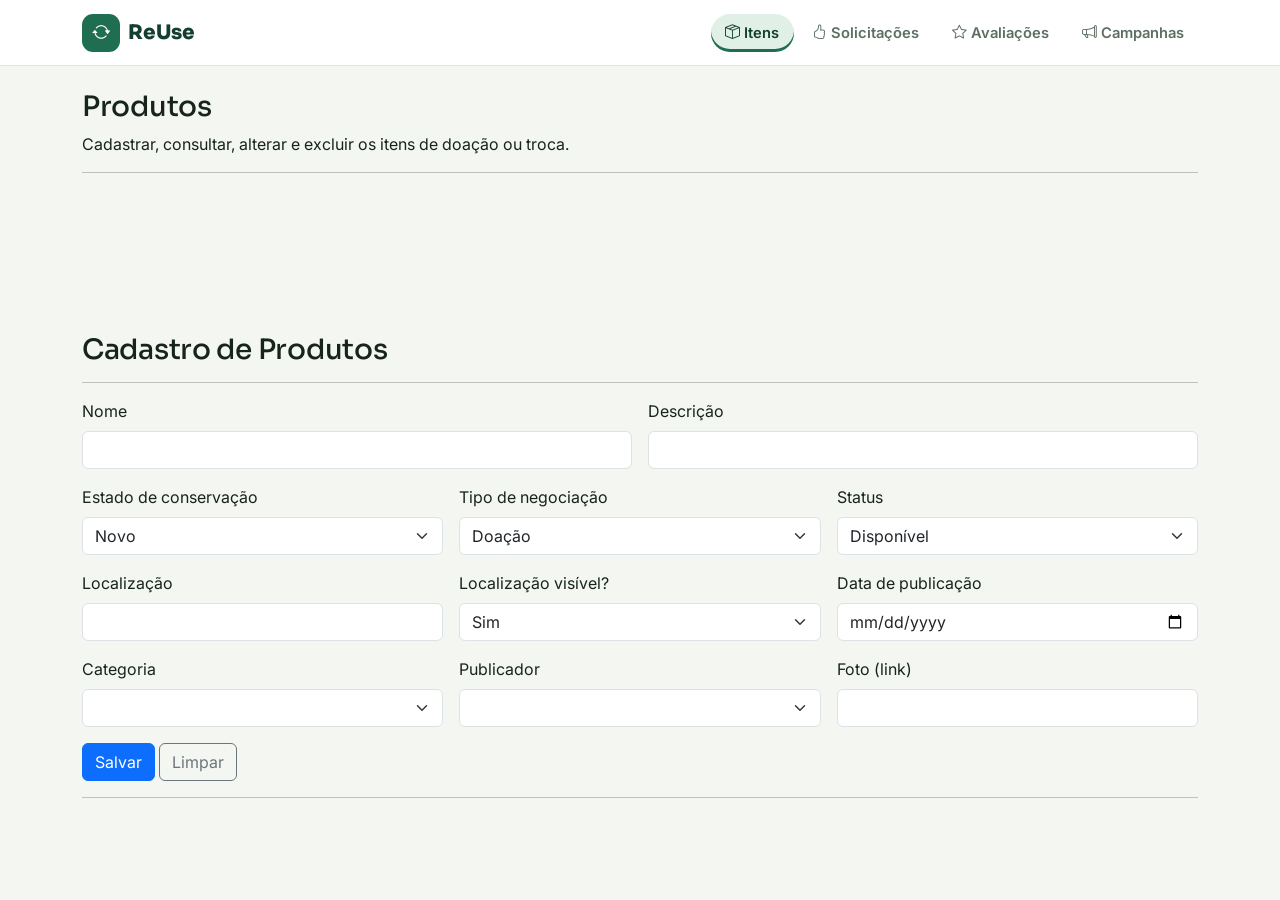
==== commit 672e4e23: "Ajustes finais" ====
--- a/index.html
+++ b/index.html
@@ -4,16 +4,65 @@
     <meta charset="UTF-8">
     <meta name="viewport" content="width=device-width, initial-scale=1.0">
     <title>ReUse - Produtos</title>
-    <link href="https://cdn.jsdelivr.net/npm/bootstrap@5.3.3/dist/css/bootstrap.min.css" rel="stylesheet">
+    <link rel="preconnect" href="https://fonts.googleapis.com">
+  <link href="https://fonts.googleapis.com/css2?family=Sora:wght@400;600;700;800&family=Inter:wght@400;500;600;700&display=swap" rel="stylesheet">
+
+  <link href="https://cdn.jsdelivr.net/npm/bootstrap@5.3.3/dist/css/bootstrap.min.css" rel="stylesheet">
+
+  <link rel="stylesheet" href="https://cdn.jsdelivr.net/npm/bootstrap-icons@1.11.3/font/bootstrap-icons.css">
+
+  <link rel="stylesheet" href="style.css">
+
+  <link rel="icon" href="./icone.png">
 </head>
 <body>
+    <nav class="navbar navbar-expand-lg navbar-eco d-none d-lg-block">
+  <div class="container">
+
+    <a href="index.html" class="d-flex align-items-center gap-2 text-decoration-none">
+      <span class="brand-mark">
+        <i class="bi bi-arrow-repeat"></i>
+      </span>
+
+      <span class="brand-name">ReUse</span>
+    </a>
+
+    <ul class="navbar-nav flex-row gap-1">
+
+      <li class="nav-item">
+        <a class="nav-link nav-link-eco active" href="index.html">
+          <i class="bi bi-box-seam me-1"></i>Itens
+        </a>
+      </li>
+
+      <li class="nav-item">
+        <a class="nav-link nav-link-eco" href="crud-solicitacoes.html">
+          <i class="bi bi-hand-thumbs-up me-1"></i>Solicitações
+        </a>
+      </li>
+
+      <li class="nav-item">
+        <a class="nav-link nav-link-eco" href="crud-avaliacoes.html">
+          <i class="bi bi-star me-1"></i>Avaliações
+        </a>
+      </li>
+
+      <li class="nav-item">
+        <a class="nav-link nav-link-eco" href="crud-campanhas.html">
+          <i class="bi bi-megaphone me-1"></i>Campanhas
+        </a>
+      </li>
+
+    </ul>
+  </div>
+</nav>
     <div class="container my-4">
 
         <h1 class="h3">Produtos</h1>
         <p>Cadastrar, consultar, alterar e excluir os itens de doação ou troca.</p>
         <hr>
 
-        <!-- LISTA (o JS preenche aqui) -->
+        <!-- LISTA (o Javascript preenche aqui) -->
         <div id="lista"></div>
 
         <!-- FORMULÁRIO (serve para cadastrar e para alterar) -->
--- a/style.css
+++ b/style.css
@@ -0,0 +1,501 @@
+/* =========================================================
+   ReUse — Design System
+   Paleta: verde eco + coral de impacto
+   Tipografia: Sora (display) + Inter (corpo) + Fraunces (números de impacto)
+   ========================================================= */
+
+:root{
+  --color-bg: #F4F7F1;
+  --color-bg-alt: #EAF1E6;
+  --color-surface: #FFFFFF;
+  --color-primary: #1F6E52;
+  --color-primary-dark: #133F30;
+  --color-primary-light: #E1F0E6;
+  --color-accent: #FF6B45;
+  --color-accent-dark: #E5502C;
+  --color-accent-light: #FFE7DD;
+  --color-text: #16241C;
+  --color-text-muted: #5C6F62;
+  --color-border: #DFE7DA;
+
+  --font-display: 'Sora', sans-serif;
+  --font-body: 'Inter', sans-serif;
+  --font-number: 'Fraunces', serif;
+
+  --radius-sm: 10px;
+  --radius-md: 16px;
+  --radius-lg: 24px;
+  --radius-pill: 999px;
+
+  --shadow-sm: 0 2px 8px rgba(19, 63, 48, 0.06);
+  --shadow-md: 0 8px 24px rgba(19, 63, 48, 0.10);
+  --shadow-lg: 0 16px 40px rgba(19, 63, 48, 0.14);
+}
+
+*{ box-sizing: border-box; }
+
+html{ scroll-behavior: smooth; }
+
+body{
+  font-family: var(--font-body);
+  background: var(--color-bg);
+  color: var(--color-text);
+  padding-bottom: 84px; /* espaço pra bottom nav mobile */
+}
+
+@media (min-width: 992px){
+  body{ padding-bottom: 0; }
+}
+
+h1, h2, h3, h4, h5, h6{
+  font-family: var(--font-display);
+  color: var(--color-primary-dark);
+  font-weight: 700;
+  letter-spacing: -0.01em;
+}
+
+a{ text-decoration: none; color: inherit; }
+
+.text-muted-eco{ color: var(--color-text-muted); }
+.text-primary-eco{ color: var(--color-primary) !important; }
+.text-accent{ color: var(--color-accent) !important; }
+.bg-primary-eco{ background: var(--color-primary) !important; }
+.bg-surface{ background: var(--color-surface); }
+.bg-soft{ background: var(--color-bg-alt); }
+
+/* ---------- Botões ---------- */
+.btn-eco{
+  background: var(--color-primary);
+  color: #fff;
+  border: none;
+  border-radius: var(--radius-pill);
+  padding: 0.65rem 1.5rem;
+  font-weight: 600;
+  font-size: 0.92rem;
+  transition: transform .15s ease, background .15s ease, box-shadow .15s ease;
+  box-shadow: var(--shadow-sm);
+}
+.btn-eco:hover{ background: var(--color-primary-dark); color:#fff; transform: translateY(-1px); box-shadow: var(--shadow-md); }
+
+.btn-eco-outline{
+  background: transparent;
+  color: var(--color-primary);
+  border: 1.5px solid var(--color-primary);
+  border-radius: var(--radius-pill);
+  padding: 0.6rem 1.45rem;
+  font-weight: 600;
+  font-size: 0.92rem;
+  transition: all .15s ease;
+}
+.btn-eco-outline:hover{ background: var(--color-primary-light); color: var(--color-primary-dark); }
+
+.btn-accent{
+  background: var(--color-accent);
+  color: #fff;
+  border: none;
+  border-radius: var(--radius-pill);
+  padding: 0.65rem 1.5rem;
+  font-weight: 600;
+  font-size: 0.92rem;
+  box-shadow: 0 8px 20px rgba(255,107,69,0.28);
+  transition: all .15s ease;
+}
+.btn-accent:hover{ background: var(--color-accent-dark); color:#fff; transform: translateY(-1px); }
+
+.btn-ghost-sm{
+  background: var(--color-primary-light);
+  color: var(--color-primary-dark);
+  border: none;
+  border-radius: var(--radius-pill);
+  padding: 0.4rem 0.9rem;
+  font-size: 0.8rem;
+  font-weight: 600;
+}
+
+/* ---------- Navbar (desktop) ---------- */
+.navbar-eco{
+  background: var(--color-surface);
+  border-bottom: 1px solid var(--color-border);
+  padding: 0.85rem 0;
+  position: sticky;
+  top: 0;
+  z-index: 1030;
+}
+.navbar-eco .brand-mark{
+  width: 38px; height: 38px;
+  background: var(--color-primary);
+  border-radius: 11px;
+  display: inline-flex;
+  align-items: center;
+  justify-content: center;
+  color: #fff;
+  font-size: 1.15rem;
+}
+.navbar-eco .brand-name{
+  font-family: var(--font-display);
+  font-weight: 800;
+  font-size: 1.25rem;
+  color: var(--color-primary-dark);
+}
+.navbar-eco .nav-link-eco{
+  font-weight: 600;
+  font-size: 0.92rem;
+  color: var(--color-text-muted);
+  padding: 0.5rem 0.9rem !important;
+  border-radius: var(--radius-pill);
+}
+.navbar-eco .nav-link-eco.active,
+.navbar-eco .nav-link-eco:hover{
+  color: var(--color-primary-dark);
+  background: var(--color-primary-light);
+}
+.navbar-eco .nav-link-eco.active{
+  box-shadow: inset 0 -3px 0 var(--color-primary);
+}
+.navbar-search{
+  background: var(--color-bg-alt);
+  border-radius: var(--radius-pill);
+  border: 1px solid transparent;
+  padding: 0.5rem 1rem;
+  font-size: 0.88rem;
+}
+.navbar-search:focus{ border-color: var(--color-primary); background: #fff; outline: none; box-shadow: 0 0 0 3px var(--color-primary-light); }
+
+/* ---------- Bottom nav (mobile) ---------- */
+.bottom-nav{
+  position: fixed;
+  bottom: 0; left: 0; right: 0;
+  background: var(--color-surface);
+  border-top: 1px solid var(--color-border);
+  display: flex;
+  justify-content: space-around;
+  align-items: center;
+  padding: 0.5rem 0.25rem calc(0.5rem + env(safe-area-inset-bottom));
+  z-index: 1040;
+  box-shadow: 0 -4px 16px rgba(19,63,48,0.06);
+}
+@media (min-width: 992px){ .bottom-nav{ display:none; } }
+
+.bottom-nav a{
+  display: flex;
+  flex-direction: column;
+  align-items: center;
+  gap: 2px;
+  font-size: 0.66rem;
+  font-weight: 600;
+  color: var(--color-text-muted);
+  flex: 1;
+  padding: 0.3rem 0;
+}
+.bottom-nav a i{ font-size: 1.25rem; }
+.bottom-nav a.active{ color: var(--color-primary); }
+.bottom-nav a.fab{
+  color: #fff;
+}
+.bottom-nav a.fab i{
+  background: var(--color-accent);
+  width: 46px; height: 46px;
+  border-radius: 50%;
+  display: flex; align-items: center; justify-content: center;
+  font-size: 1.3rem;
+  box-shadow: 0 8px 18px rgba(255,107,69,0.4);
+  margin-top: -22px;
+  border: 4px solid var(--color-bg);
+}
+
+/* ---------- Hero ---------- */
+.hero-eco{
+  background: linear-gradient(160deg, var(--color-primary-light) 0%, var(--color-bg) 60%);
+  border-radius: 0 0 var(--radius-lg) var(--radius-lg);
+  padding: 2.5rem 0 3rem;
+}
+.hero-eco .eyebrow{
+  font-size: 0.78rem;
+  font-weight: 700;
+  letter-spacing: 0.06em;
+  text-transform: uppercase;
+  color: var(--color-primary);
+  background: rgba(255,255,255,0.7);
+  display: inline-block;
+  padding: 0.3rem 0.8rem;
+  border-radius: var(--radius-pill);
+}
+.hero-eco h1{ font-size: clamp(1.9rem, 4vw, 2.9rem); line-height: 1.08; }
+
+/* ---------- Impact ring (elemento assinatura) ---------- */
+.impact-ring{ position: relative; width: 96px; height: 96px; flex-shrink: 0; }
+.impact-ring svg{ transform: rotate(-90deg); width: 100%; height: 100%; }
+.impact-ring circle{ fill: none; stroke-width: 8; }
+.impact-ring .ring-track{ stroke: var(--color-primary-light); }
+.impact-ring .ring-value{ stroke: var(--color-accent); stroke-linecap: round; transition: stroke-dashoffset 1s ease; }
+.impact-ring .ring-label{
+  position: absolute; inset: 0;
+  display: flex; flex-direction: column; align-items: center; justify-content: center;
+}
+.impact-ring .ring-label strong{ font-family: var(--font-number); font-size: 1.15rem; color: var(--color-primary-dark); line-height:1; }
+.impact-ring .ring-label span{ font-size: 0.58rem; color: var(--color-text-muted); font-weight: 600; }
+
+.impact-card{
+  background: var(--color-primary-dark);
+  color: #fff;
+  border-radius: var(--radius-lg);
+  padding: 1.5rem;
+  position: relative;
+  overflow: hidden;
+}
+.impact-card::after{
+  content:"";
+  position:absolute; right:-40px; top:-40px;
+  width:160px; height:160px; border-radius:50%;
+  background: rgba(255,255,255,0.06);
+}
+.impact-card .stat-num{ font-family: var(--font-number); font-style: italic; font-size: 2.1rem; line-height: 1; }
+.impact-card .stat-label{ font-size: 0.72rem; color: rgba(255,255,255,0.72); font-weight: 600; }
+
+/* ---------- Cards de item ---------- */
+.item-card{
+  background: var(--color-surface);
+  border-radius: var(--radius-md);
+  overflow: hidden;
+  border: 1px solid var(--color-border);
+  transition: transform .18s ease, box-shadow .18s ease;
+  height: 100%;
+}
+.item-card:hover{ transform: translateY(-4px); box-shadow: var(--shadow-md); }
+.item-card .item-img{
+  height: 160px;
+  background-size: cover;
+  background-position: center;
+  position: relative;
+}
+.item-card .item-tag{
+  position: absolute; top: 10px; left: 10px;
+  font-size: 0.68rem; font-weight: 700;
+  padding: 0.25rem 0.65rem;
+  border-radius: var(--radius-pill);
+  background: rgba(255,255,255,0.92);
+  color: var(--color-primary-dark);
+}
+.item-card .item-tag.tag-troca{ color: var(--color-accent-dark); }
+.item-card .item-save{
+  position: absolute; top: 10px; right: 10px;
+  width: 30px; height: 30px;
+  border-radius: 50%;
+  background: rgba(255,255,255,0.92);
+  display: flex; align-items:center; justify-content:center;
+  color: var(--color-text-muted);
+  font-size: 0.9rem;
+}
+.item-card .item-body{ padding: 0.85rem 1rem 1rem; }
+.item-card .item-title{ font-weight: 700; font-size: 0.94rem; margin-bottom: 0.15rem; color: var(--color-text); }
+.item-card .item-meta{ font-size: 0.76rem; color: var(--color-text-muted); }
+
+/* ---------- Categoria pill ---------- */
+.cat-pill{
+  background: var(--color-surface);
+  border: 1px solid var(--color-border);
+  border-radius: var(--radius-md);
+  padding: 0.9rem 0.6rem;
+  text-align: center;
+  font-size: 0.78rem;
+  font-weight: 600;
+  color: var(--color-text);
+  display: flex; flex-direction: column; align-items: center; gap: 0.4rem;
+  transition: all .15s ease;
+}
+.cat-pill i{ font-size: 1.3rem; color: var(--color-primary); }
+.cat-pill:hover{ border-color: var(--color-primary); background: var(--color-primary-light); }
+
+/* ---------- Formulários ---------- */
+.form-control-eco, .form-select-eco{
+  border: 1.5px solid var(--color-border);
+  border-radius: var(--radius-sm);
+  padding: 0.65rem 0.9rem;
+  font-size: 0.9rem;
+  background: var(--color-surface);
+}
+.form-control-eco:focus, .form-select-eco:focus{
+  border-color: var(--color-primary);
+  box-shadow: 0 0 0 3px var(--color-primary-light);
+  outline: none;
+}
+.form-label-eco{ font-weight: 600; font-size: 0.85rem; color: var(--color-text); margin-bottom: 0.35rem; }
+
+.upload-box{
+  border: 1.5px dashed var(--color-border);
+  border-radius: var(--radius-md);
+  padding: 2rem 1rem;
+  text-align: center;
+  color: var(--color-text-muted);
+  background: var(--color-bg-alt);
+}
+.upload-box i{ font-size: 1.8rem; color: var(--color-primary); }
+
+/* ---------- Chat ---------- */
+.chat-list-item{
+  display: flex; gap: 0.8rem;
+  padding: 0.85rem 1rem;
+  border-bottom: 1px solid var(--color-border);
+}
+.chat-list-item.unread{ background: var(--color-primary-light); }
+.chat-avatar{
+  width: 46px; height: 46px; border-radius: 50%;
+  background-size: cover; background-position: center;
+  flex-shrink: 0;
+}
+.bubble{
+  max-width: 72%;
+  padding: 0.6rem 0.95rem;
+  border-radius: 16px;
+  font-size: 0.88rem;
+  margin-bottom: 0.5rem;
+}
+.bubble.sent{
+  background: var(--color-primary);
+  color: #fff;
+  margin-left: auto;
+  border-bottom-right-radius: 4px;
+}
+.bubble.received{
+  background: var(--color-surface);
+  border: 1px solid var(--color-border);
+  border-bottom-left-radius: 4px;
+}
+
+/* ---------- Badges de status ---------- */
+.status-badge{
+  font-size: 0.72rem; font-weight: 700;
+  padding: 0.28rem 0.7rem;
+  border-radius: var(--radius-pill);
+}
+.status-pendente{ background: var(--color-accent-light); color: var(--color-accent-dark); }
+.status-aceito{ background: var(--color-primary-light); color: var(--color-primary-dark); }
+.status-concluido{ background: #E4E9E1; color: var(--color-text-muted); }
+.status-recusado{ background: #FDE2E2; color: #C0392B; }
+
+/* ---------- Sidebar (admin/ong) ---------- */
+.side-eco{
+  background: var(--color-surface);
+  border-right: 1px solid var(--color-border);
+  min-height: 100vh;
+  padding: 1.5rem 1rem;
+}
+.side-eco .side-link{
+  display: flex; align-items: center; gap: 0.7rem;
+  padding: 0.65rem 0.9rem;
+  border-radius: var(--radius-sm);
+  font-weight: 600;
+  font-size: 0.88rem;
+  color: var(--color-text-muted);
+  margin-bottom: 0.2rem;
+}
+.side-eco .side-link i{ font-size: 1.05rem; width: 20px; }
+.side-eco .side-link.active, .side-eco .side-link:hover{
+  background: var(--color-primary-light);
+  color: var(--color-primary-dark);
+}
+
+.stat-tile{
+  background: var(--color-surface);
+  border: 1px solid var(--color-border);
+  border-radius: var(--radius-md);
+  padding: 1.1rem 1.2rem;
+}
+.stat-tile .stat-icon{
+  width: 40px; height: 40px; border-radius: 11px;
+  display: flex; align-items: center; justify-content: center;
+  font-size: 1.1rem; margin-bottom: 0.6rem;
+}
+
+.table-eco{ font-size: 0.86rem; }
+.table-eco thead th{
+  border-bottom: 2px solid var(--color-border);
+  color: var(--color-text-muted);
+  font-weight: 700;
+  font-size: 0.72rem;
+  text-transform: uppercase;
+  letter-spacing: 0.04em;
+}
+.table-eco td{ vertical-align: middle; border-color: var(--color-border); }
+
+/* ---------- Footer ---------- */
+.footer-eco{
+  background: var(--color-primary-dark);
+  color: rgba(255,255,255,0.75);
+  padding: 2.5rem 0 1.5rem;
+  margin-top: 3rem;
+}
+.footer-eco a{ color: rgba(255,255,255,0.75); }
+.footer-eco a:hover{ color: #fff; }
+
+/* ---------- Utilities ---------- */
+.section-title{ display:flex; align-items:baseline; justify-content:space-between; margin-bottom: 1.1rem; }
+.section-title .see-all{ font-size: 0.82rem; font-weight: 700; color: var(--color-primary); }
+.avatar-sm{ width: 34px; height: 34px; border-radius: 50%; background-size: cover; background-position: center; }
+.avatar-md{ width: 56px; height: 56px; border-radius: 50%; background-size: cover; background-position: center; }
+.avatar-lg{ width: 92px; height: 92px; border-radius: 50%; background-size: cover; background-position: center; border: 4px solid #fff; box-shadow: var(--shadow-sm); }
+
+.step-indicator{ display:flex; align-items:center; gap:0.4rem; margin-bottom: 1.8rem; }
+.step-indicator .dot{ width: 28px; height: 28px; border-radius:50%; background: var(--color-border); color: var(--color-text-muted); display:flex; align-items:center; justify-content:center; font-size:0.75rem; font-weight:700; }
+.step-indicator .dot.active{ background: var(--color-primary); color:#fff; }
+.step-indicator .line{ flex:1; height:2px; background: var(--color-border); }
+
+.rating i{ color: #F5B942; font-size: 0.85rem; }
+
+/* ---------- CRUD pages ---------- */
+.page-header-icon{
+  width: 54px; height: 54px;
+  border-radius: 16px;
+  display: flex; align-items: center; justify-content: center;
+  font-size: 1.4rem;
+  flex-shrink: 0;
+}
+
+.table-eco tbody tr{ transition: background .15s ease; }
+.table-eco tbody tr:hover{ background: var(--color-bg-alt); }
+
+.icon-btn{
+  width: 32px; height: 32px;
+  border-radius: 50%;
+  border: none;
+  display: inline-flex; align-items: center; justify-content: center;
+  background: var(--color-primary-light);
+  color: var(--color-primary-dark);
+  font-size: 0.85rem;
+  flex-shrink: 0;
+  transition: all .15s ease;
+}
+.icon-btn:hover{ background: var(--color-primary); color: #fff; transform: translateY(-1px); }
+.icon-btn.icon-btn-danger{ background: #FDE2E2; color: #C0392B; }
+.icon-btn.icon-btn-danger:hover{ background: #C0392B; color: #fff; }
+
+.confirm-card{
+  border: 1.5px solid #FBD0C7 !important;
+  background: #FFF6F3;
+  border-radius: var(--radius-lg);
+}
+.confirm-card .confirm-warning{
+  color: #C0392B;
+  font-weight: 600;
+}
+
+.crud-tabs .nav-link{
+  font-weight: 600;
+  font-size: 0.86rem;
+  color: var(--color-text-muted);
+  padding: 0.5rem 1.1rem;
+  background: var(--color-surface);
+  border: 1px solid var(--color-border);
+}
+.crud-tabs .nav-link.active{
+  background: var(--color-primary);
+  color: #fff;
+  border-color: var(--color-primary);
+}
+
+.empty-select{
+  max-width: 380px;
+}
+.empty-select .form-select-eco{
+  background-color: var(--color-surface);
+}
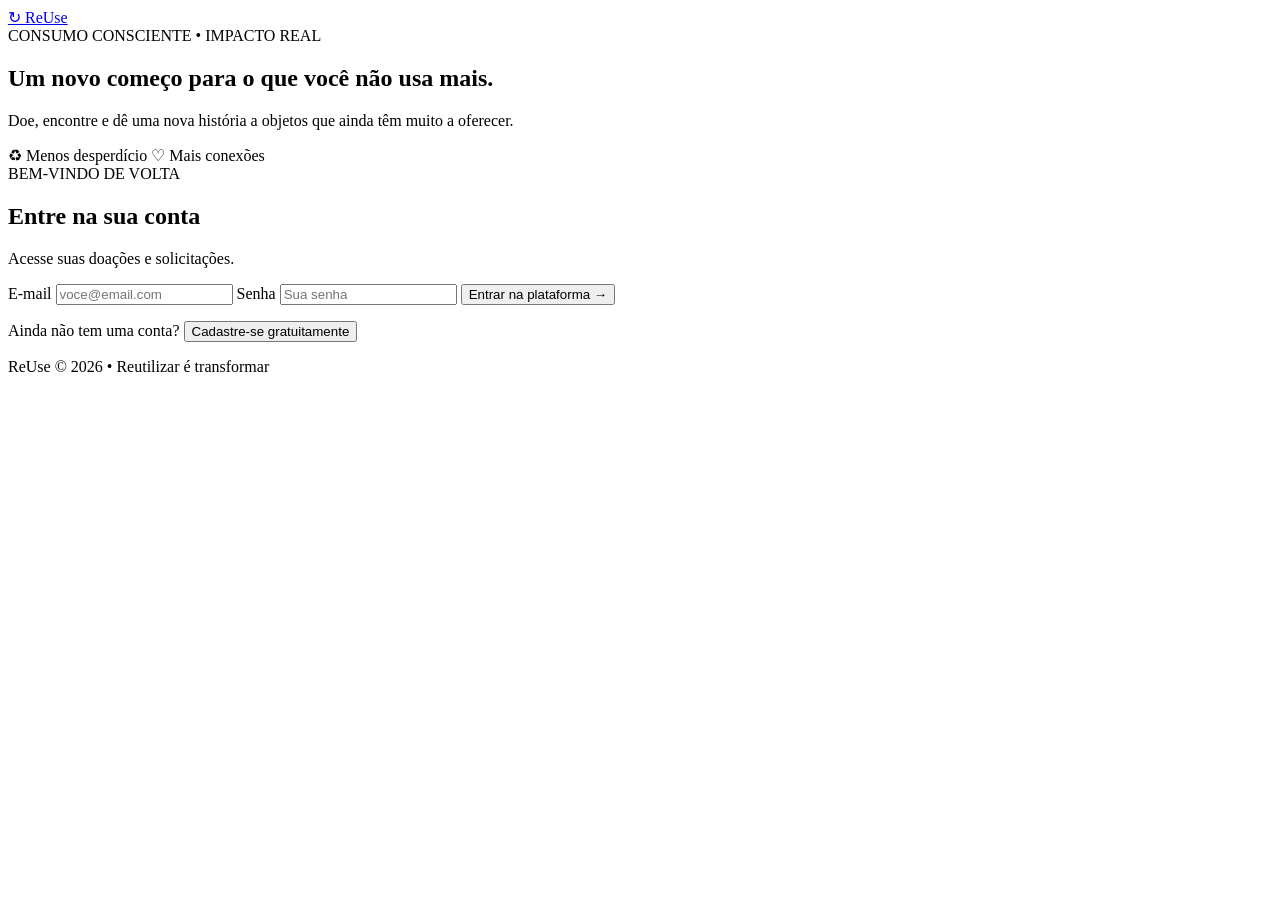
==== commit b96cd14c: "HTML atualizado do projeto HTML 100% feito referente ao projeto com as usabilidades de usuário." ====
--- a/index.html
+++ b/index.html
@@ -1,150 +1,712 @@
 <!DOCTYPE html>
 <html lang="pt-BR">
-<head>
-    <meta charset="UTF-8">
-    <meta name="viewport" content="width=device-width, initial-scale=1.0">
-    <title>ReUse - Produtos</title>
-    <link rel="preconnect" href="https://fonts.googleapis.com">
-  <link href="https://fonts.googleapis.com/css2?family=Sora:wght@400;600;700;800&family=Inter:wght@400;500;600;700&display=swap" rel="stylesheet">
-
-  <link href="https://cdn.jsdelivr.net/npm/bootstrap@5.3.3/dist/css/bootstrap.min.css" rel="stylesheet">
-
-  <link rel="stylesheet" href="https://cdn.jsdelivr.net/npm/bootstrap-icons@1.11.3/font/bootstrap-icons.css">
-
-  <link rel="stylesheet" href="style.css">
-
-  <link rel="icon" href="./icone.png">
-</head>
-<body>
-    <nav class="navbar navbar-expand-lg navbar-eco d-none d-lg-block">
-  <div class="container">
-
-    <a href="index.html" class="d-flex align-items-center gap-2 text-decoration-none">
-      <span class="brand-mark">
-        <i class="bi bi-arrow-repeat"></i>
+ <head>
+  <meta charset="utf-8"/>
+  <meta content="width=device-width,initial-scale=1" name="viewport"/>
+  <title>
+   ReUse • Compartilhe o que transforma
+  </title>
+  <link href="app.css" rel="stylesheet"/>
+ </head>
+ <body>
+  <header class="top">
+   <a class="logo" href="index.html">
+    <span class="mark">
+     ↻
+    </span>
+    ReUse
+   </a>
+   <nav hidden="" id="menu">
+    <button class="nav active" data-tab="explorar">
+     Explorar
+    </button>
+    <button class="nav" data-tab="anunciar">
+     Anunciar
+    </button>
+    <button class="nav" data-tab="solicitacoes">
+     Solicitações
+    </button>
+    <button class="nav" data-tab="avaliar">
+     Avaliar
+    </button>
+    <button class="nav" data-tab="perfil">
+     Perfil
+    </button>
+    <button class="nav" data-tab="chat">
+     Chat
+    </button>
+    <button class="nav" data-tab="notificacoes">
+     Notificações
+    </button>
+    <button class="nav" data-tab="denuncias">
+     Denunciar
+    </button>
+    <button class="nav" data-tab="avaliar-pessoas">
+     Avaliar pessoas
+    </button>
+    <button class="nav" data-tab="metricas">
+     Medições
+    </button>
+   </nav>
+   <div hidden="" id="userbar">
+    <span id="username">
+    </span>
+    <button class="outline small" id="logout">
+     Sair
+    </button>
+   </div>
+  </header>
+  <main>
+   <section class="login-wrap" id="login-view">
+    <div class="login-copy">
+     <div class="eyebrow">
+      CONSUMO CONSCIENTE • IMPACTO REAL
+     </div>
+     <h1>
+      Um novo começo para o que você não usa mais.
+     </h1>
+     <p>
+      Doe, encontre e dê uma nova história a objetos que ainda têm muito a oferecer.
+     </p>
+     <div class="impact">
+      <span>
+       ♻ Menos desperdício
       </span>
-
-      <span class="brand-name">ReUse</span>
-    </a>
-
-    <ul class="navbar-nav flex-row gap-1">
-
-      <li class="nav-item">
-        <a class="nav-link nav-link-eco active" href="index.html">
-          <i class="bi bi-box-seam me-1"></i>Itens
-        </a>
-      </li>
-
-      <li class="nav-item">
-        <a class="nav-link nav-link-eco" href="crud-solicitacoes.html">
-          <i class="bi bi-hand-thumbs-up me-1"></i>Solicitações
-        </a>
-      </li>
-
-      <li class="nav-item">
-        <a class="nav-link nav-link-eco" href="crud-avaliacoes.html">
-          <i class="bi bi-star me-1"></i>Avaliações
-        </a>
-      </li>
-
-      <li class="nav-item">
-        <a class="nav-link nav-link-eco" href="crud-campanhas.html">
-          <i class="bi bi-megaphone me-1"></i>Campanhas
-        </a>
-      </li>
-
-    </ul>
+      <span>
+       ♡ Mais conexões
+      </span>
+     </div>
+    </div>
+    <form class="panel login-panel" id="login-form">
+     <div class="eyebrow">
+      BEM-VINDO DE VOLTA
+     </div>
+     <h2>
+      Entre na sua conta
+     </h2>
+     <p>
+      Acesse suas doações e solicitações.
+     </p>
+     <label>
+      E-mail
+      <input autocomplete="username" maxlength="50" name="email" placeholder="voce@email.com" required="" type="email"/>
+     </label>
+     <label>
+      Senha
+      <input autocomplete="current-password" name="senha" placeholder="Sua senha" required="" type="password"/>
+     </label>
+     <button class="primary" type="submit">
+      Entrar na plataforma
+      <span>
+       →
+      </span>
+     </button>
+     <p class="hint">
+      Ainda não tem uma conta?
+      <button class="text-button" id="show-register" type="button">
+       Cadastre-se gratuitamente
+      </button>
+     </p>
+    </form>
+    <form class="panel login-panel" hidden="" id="register-form">
+     <div class="eyebrow">
+      FAÇA PARTE DO REUSE
+     </div>
+     <h2>
+      Crie sua conta
+     </h2>
+     <p>
+      Cadastre-se para anunciar, solicitar e avaliar produtos.
+     </p>
+     <label>
+      Nome completo
+      <input autocomplete="name" maxlength="50" minlength="2" name="nome" required=""/>
+     </label>
+     <label>
+      E-mail
+      <input autocomplete="email" maxlength="50" name="email" required="" type="email"/>
+     </label>
+     <label>
+      Telefone (opcional)
+      <input autocomplete="tel" maxlength="20" name="telefone" type="tel"/>
+     </label>
+     <label>
+      Cidade ou localização (opcional)
+      <input autocomplete="address-level2" maxlength="30" name="localizacao"/>
+     </label>
+     <label>
+      Senha
+      <input autocomplete="new-password" maxlength="72" minlength="8" name="senha" placeholder="Mínimo de 8 caracteres" required="" type="password"/>
+     </label>
+     <label>
+      Confirmar senha
+      <input autocomplete="new-password" maxlength="72" minlength="8" name="confirmar_senha" required="" type="password"/>
+     </label>
+     <button class="primary" type="submit">
+      Criar minha conta →
+     </button>
+     <p class="hint">
+      Já possui cadastro?
+      <button class="text-button" id="show-login" type="button">
+       Voltar ao login
+      </button>
+     </p>
+    </form>
+   </section>
+   <div hidden="" id="app-view">
+    <section class="hero">
+     <div>
+      <div class="eyebrow">
+       A COMUNIDADE REUSE
+      </div>
+      <h1>
+       Compartilhar faz bem.
+       <br/>
+       <em>
+        Reutilizar transforma.
+       </em>
+      </h1>
+      <p>
+       Encontre produtos disponíveis ou anuncie algo que pode ganhar uma nova vida.
+      </p>
+      <button class="primary fit" data-go="anunciar">
+       + Anunciar produto
+      </button>
+     </div>
+     <div aria-hidden="true" class="hero-art">
+      <span>
+       ↻
+      </span>
+      <div>
+       O futuro é circular.
+      </div>
+     </div>
+    </section>
+    <section class="tab" id="explorar">
+     <div class="section-title">
+      <div>
+       <div class="eyebrow">
+        DESCUBRA E REUTILIZE
+       </div>
+       <h2>
+        Produtos disponíveis
+       </h2>
+      </div>
+      <span class="pill" id="count">
+       0 itens
+      </span>
+     </div>
+     <div class="filters">
+      <input aria-label="Buscar produtos" id="busca" placeholder="Buscar por nome, descrição ou categoria..."/>
+      <select id="filtro-categoria">
+       <option value="">
+        Todas as categorias
+       </option>
+      </select>
+      <select id="filtro-estado">
+       <option value="">
+        Todos os estados
+       </option>
+       <option>
+        Novo
+       </option>
+       <option>
+        Seminovo
+       </option>
+       <option>
+        Usado
+       </option>
+       <option>
+        Desgastado
+       </option>
+      </select>
+     </div>
+     <div class="cards" id="produtos">
+     </div>
+    </section>
+    <section class="tab" hidden="" id="anunciar">
+     <div class="section-title">
+      <div>
+       <div class="eyebrow">
+        DÊ UMA NOVA CHANCE
+       </div>
+       <h2>
+        Anunciar produto
+       </h2>
+      </div>
+     </div>
+     <form class="panel form-panel" enctype="multipart/form-data" id="produto-form">
+      <div class="form-grid">
+       <label>
+        Nome do produto *
+        <input maxlength="50" name="nome" placeholder="Ex.: Mesa de escritório"/>
+       </label>
+       <label>
+        Categoria *
+        <select id="categoria-anuncio" name="categoria">
+         <option value="">
+          Selecione uma categoria
+         </option>
+        </select>
+       </label>
+       <label class="full">
+        Descrição *
+        <textarea maxlength="300" name="descricao" placeholder="Descreva o produto e suas condições" rows="4"></textarea>
+       </label>
+       <label>
+        Estado de conservação *
+        <select name="estado">
+         <option value="">
+          Selecione
+         </option>
+         <option>
+          Novo
+         </option>
+         <option>
+          Seminovo
+         </option>
+         <option>
+          Usado
+         </option>
+         <option>
+          Desgastado
+         </option>
+        </select>
+       </label>
+       <label>
+        Tipo de negociação
+        <select name="tipo">
+         <option>
+          Doação
+         </option>
+         <option>
+          Troca
+         </option>
+        </select>
+       </label>
+       <label>
+        Localização *
+        <input maxlength="30" name="localizacao" placeholder="Ex.: Curitiba"/>
+       </label>
+       <label>
+        Exibir localização?
+        <select name="visivel">
+         <option value="1">
+          Sim
+         </option>
+         <option value="0">
+          Não
+         </option>
+        </select>
+       </label>
+       <label class="full">
+        Foto (JPG, PNG ou WebP, até 2 MB)
+        <input accept="image/jpeg,image/png,image/webp" name="foto" type="file"/>
+       </label>
+      </div>
+      <div class="actions">
+       <button class="primary" data-draft="0" type="submit">
+        Publicar anúncio
+       </button>
+       <button class="outline" data-draft="1" formnovalidate="" type="submit">
+        Salvar rascunho
+       </button>
+      </div>
+      <p class="hint">
+       * Campos obrigatórios para publicar. Rascunhos podem ser completados posteriormente.
+      </p>
+     </form>
+    </section>
+    <section class="tab" hidden="" id="solicitacoes">
+     <div class="section-title">
+      <div>
+       <div class="eyebrow">
+        ACOMPANHE SEUS PEDIDOS
+       </div>
+       <h2>
+        Minhas solicitações
+       </h2>
+      </div>
+     </div>
+     <div class="stack" id="minhas-solicitacoes">
+     </div>
+     <div class="section-title received-title">
+      <div>
+       <div class="eyebrow">
+        PEDIDOS PARA SEUS ANÚNCIOS
+       </div>
+       <h2>
+        Solicitações recebidas
+       </h2>
+       <p>
+        Veja quem solicitou os produtos que você anunciou.
+       </p>
+      </div>
+      <button class="outline small" id="atualizar-recebidas" type="button">
+       Atualizar
+      </button>
+     </div>
+     <div aria-live="polite" class="stack" id="solicitacoes-recebidas">
+     </div>
+    </section>
+    <section class="tab" hidden="" id="avaliar">
+     <div class="section-title">
+      <div>
+       <div class="eyebrow">
+        SUA EXPERIÊNCIA IMPORTA
+       </div>
+       <h2>
+        Avaliar produto recebido
+       </h2>
+      </div>
+     </div>
+     <form class="panel form-panel" id="avaliacao-form">
+      <label>
+       Doação concluída
+       <select id="avaliaveis" name="id_solicitacao" required="">
+       </select>
+      </label>
+      <label>
+       Nota (1 a 5)
+       <select name="nota" required="">
+        <option value="">
+         Selecione uma nota
+        </option>
+        <option value="1">
+         ★ 1
+        </option>
+        <option value="2">
+         ★★ 2
+        </option>
+        <option value="3">
+         ★★★ 3
+        </option>
+        <option value="4">
+         ★★★★ 4
+        </option>
+        <option value="5">
+         ★★★★★ 5
+        </option>
+       </select>
+      </label>
+      <label>
+       Comentário opcional
+       <textarea maxlength="300" name="comentario" placeholder="Conte como foi sua experiência" rows="4"></textarea>
+      </label>
+      <button class="primary fit" type="submit">
+       Enviar avaliação
+      </button>
+     </form>
+     <div class="empty" hidden="" id="avaliar-vazio">
+      Não há doações concluídas para avaliar.
+     </div>
+    </section>
+    <section class="tab" hidden="" id="perfil">
+     <div class="section-title">
+      <h2>
+       Meu perfil
+      </h2>
+     </div>
+     <form class="panel form-panel" id="perfil-form">
+      <label>
+       Nome
+       <input maxlength="50" name="nome" required=""/>
+      </label>
+      <label>
+       E-mail
+       <input maxlength="50" name="email" required="" type="email"/>
+      </label>
+      <label>
+       Telefone
+       <input maxlength="20" name="telefone"/>
+      </label>
+      <label>
+       Cidade
+       <input maxlength="30" name="localizacao"/>
+      </label>
+      <button class="primary fit">
+       Salvar perfil
+      </button>
+     </form>
+     <form class="panel form-panel" id="senha-form">
+      <h3>
+       Alterar senha
+      </h3>
+      <label>
+       Senha atual
+       <input name="atual" required="" type="password"/>
+      </label>
+      <label>
+       Nova senha
+       <input maxlength="72" minlength="8" name="nova" required="" type="password"/>
+      </label>
+      <button class="outline fit">
+       Alterar senha
+      </button>
+     </form>
+     <div class="panel form-panel" id="perfil-publico">
+     </div>
+    </section>
+    <section class="tab" hidden="" id="chat">
+     <div class="section-title">
+      <h2>
+       Minhas conversas
+      </h2>
+     </div>
+     <div class="panel form-panel">
+      <label>
+       Conversa
+       <select id="chat-conversas">
+       </select>
+      </label>
+      <button class="outline fit" id="chat-atualizar" type="button">
+       Atualizar conversa
+      </button>
+      <div aria-live="polite" class="stack" id="chat-mensagens">
+      </div>
+      <form id="chat-form">
+       <label>
+        Mensagem
+        <textarea maxlength="300" name="conteudo" required=""></textarea>
+       </label>
+       <button class="primary fit">
+        Enviar mensagem
+       </button>
+      </form>
+     </div>
+    </section>
+    <section class="tab" hidden="" id="notificacoes">
+     <div class="section-title">
+      <h2>
+       Notificações
+      </h2>
+     </div>
+     <div class="stack" id="notificacoes-lista">
+     </div>
+    </section>
+    <section class="tab" hidden="" id="denuncias">
+     <div class="section-title">
+      <h2>
+       Realizar denúncia
+      </h2>
+     </div>
+     <form class="panel form-panel" enctype="multipart/form-data" id="denuncia-form">
+      <label>
+       Denunciar
+       <select name="tipo" required="">
+        <option value="item">
+         Anúncio
+        </option>
+        <option value="usuario">
+         Usuário
+        </option>
+       </select>
+      </label>
+      <label>
+       ID do anúncio ou usuário
+       <input min="1" name="alvo" required="" type="number"/>
+      </label>
+      <label>
+       Motivo
+       <select name="motivo" required="">
+        <option value="">
+         Selecione o motivo
+        </option>
+        <option>
+         Conteúdo inadequado
+        </option>
+        <option>
+         Fraude
+        </option>
+        <option>
+         Produto proibido
+        </option>
+        <option>
+         Assédio
+        </option>
+        <option>
+         Outro
+        </option>
+       </select>
+      </label>
+      <label>
+       Descrição
+       <textarea maxlength="500" name="descricao"></textarea>
+      </label>
+      <label>
+       Evidência (JPG, PNG, WebP, PDF, até 2 MB)
+       <input accept="image/jpeg,image/png,image/webp,application/pdf" name="evidencia" type="file"/>
+      </label>
+      <button class="primary fit">
+       Enviar denúncia
+      </button>
+     </form>
+    </section>
+    <section class="tab" hidden="" id="avaliar-pessoas">
+     <div class="section-title">
+      <h2>
+       Avaliar doador ou recebedor
+      </h2>
+     </div>
+     <form class="panel form-panel" id="pessoa-avaliacao-form">
+      <label>
+       Doação concluída
+       <select id="pessoas-avaliaveis" name="id_solicitacao" required="">
+       </select>
+      </label>
+      <label>
+       Nota
+       <select name="nota" required="">
+        <option value="">
+         Selecione
+        </option>
+        <option value="1">
+         1 ★
+        </option>
+        <option value="2">
+         2 ★
+        </option>
+        <option value="3">
+         3 ★
+        </option>
+        <option value="4">
+         4 ★
+        </option>
+        <option value="5">
+         5 ★
+        </option>
+       </select>
+      </label>
+      <label>
+       Comentário
+       <textarea maxlength="300" name="comentario"></textarea>
+      </label>
+      <button class="primary fit">
+       Enviar avaliação
+      </button>
+     </form>
+    </section>
+    <section class="tab" hidden="" id="metricas">
+     <div class="section-title">
+      <div>
+       <div class="eyebrow">
+        QUALIDADE EM NÚMEROS
+       </div>
+       <h2>
+        Medições e testes
+       </h2>
+      </div>
+     </div>
+     <div class="metric-grid">
+      <div class="panel metric">
+       <small>
+        Última requisição API
+       </small>
+       <strong id="api-ms">
+        —
+       </strong>
+       <span>
+        milissegundos
+       </span>
+      </div>
+      <div class="panel metric">
+       <small>
+        Maior tempo API
+       </small>
+       <strong id="max-ms">
+        —
+       </strong>
+       <span>
+        milissegundos
+       </span>
+      </div>
+      <div class="panel metric">
+       <small>
+        Requisições medidas
+       </small>
+       <strong id="req-count">
+        0
+       </strong>
+       <span>
+        nesta sessão de página
+       </span>
+      </div>
+      <div class="panel metric">
+       <small>
+        Tempo de carregamento
+       </small>
+       <strong id="load-ms">
+        —
+       </strong>
+       <span>
+        milissegundos
+       </span>
+      </div>
+     </div>
+     <div class="panel form-panel">
+      <h3>
+       Histórico das últimas requisições
+      </h3>
+      <div class="table-scroll">
+       <table>
+        <thead>
+         <tr>
+          <th>
+           Endpoint
+          </th>
+          <th>
+           Duração (ms)
+          </th>
+          <th>
+           HTTP
+          </th>
+          <th>
+           Horário
+          </th>
+         </tr>
+        </thead>
+        <tbody id="metric-rows">
+        </tbody>
+       </table>
+      </div>
+      <button class="outline" id="export-metrics" type="button">
+       Exportar medições CSV
+      </button>
+      <p class="hint">
+       As medições incluem rede, processamento e resposta do navegador. O servidor e o banco precisam estar ativos. Teste com dados reais e repetições.
+      </p>
+     </div>
+    </section>
+   </div>
+  </main>
+  <dialog id="request-dialog">
+   <form class="modal-form" id="solicitar-form">
+    <h2>
+     Solicitar produto
+    </h2>
+    <p id="request-name">
+    </p>
+    <input id="request-item" name="id_item" type="hidden"/>
+    <label>
+     Mensagem ao doador
+     <textarea maxlength="300" name="mensagem" placeholder="Olá! Tenho interesse neste produto..." rows="4"></textarea>
+    </label>
+    <div class="actions">
+     <button class="primary" type="submit">
+      Enviar solicitação
+     </button>
+     <button class="outline" id="close-dialog" type="button">
+      Cancelar
+     </button>
+    </div>
+   </form>
+  </dialog>
+  <div aria-live="polite" id="toast" role="status">
   </div>
-</nav>
-    <div class="container my-4">
-
-        <h1 class="h3">Produtos</h1>
-        <p>Cadastrar, consultar, alterar e excluir os itens de doação ou troca.</p>
-        <hr>
-
-        <!-- LISTA (o Javascript preenche aqui) -->
-        <div id="lista"></div>
-
-        <!-- FORMULÁRIO (serve para cadastrar e para alterar) -->
-        <br></br>
-        <br></br>
-        <br></br>
-
-
-        <h1 class="h3">Cadastro de Produtos</h1>
-        <hr>
-        <input type="hidden" id="id">
-
-        <div class="row g-3 mb-3">
-            <div class="col-md-6">
-                <label for="nome" class="form-label">Nome</label>
-                <input type="text" id="nome" class="form-control">
-            </div>
-            <div class="col-md-6">
-                <label for="descricao" class="form-label">Descrição</label>
-                <input type="text" id="descricao" class="form-control">
-            </div>
-            <div class="col-md-4">
-                <label for="estado" class="form-label">Estado de conservação</label>
-                <select id="estado" class="form-select">
-                    <option>Novo</option>
-                    <option>Seminovo</option>
-                    <option>Usado</option>
-                    <option>Desgastado</option>
-                </select>
-            </div>
-            <div class="col-md-4">
-                <label for="tipo" class="form-label">Tipo de negociação</label>
-                <select id="tipo" class="form-select">
-                    <option>Doação</option>
-                    <option>Troca</option>
-                </select>
-            </div>
-            <div class="col-md-4">
-                <label for="status" class="form-label">Status</label>
-                <select id="status" class="form-select">
-                    <option>Disponível</option>
-                    <option>Reservado</option>
-                    <option>Concluído</option>
-                </select>
-            </div>
-            <div class="col-md-4">
-                <label for="localizacao" class="form-label">Localização</label>
-                <input type="text" id="localizacao" class="form-control">
-            </div>
-            <div class="col-md-4">
-                <label for="visivel" class="form-label">Localização visível?</label>
-                <select id="visivel" class="form-select">
-                    <option value="1">Sim</option>
-                    <option value="0">Não</option>
-                </select>
-            </div>
-            <div class="col-md-4">
-                <label for="data" class="form-label">Data de publicação</label>
-                <input type="date" id="data" class="form-control">
-            </div>
-            <div class="col-md-4">
-                <label for="categoria" class="form-label">Categoria</label>
-                <select id="categoria" class="form-select"></select>
-            </div>
-            <div class="col-md-4">
-                <label for="usuario" class="form-label">Publicador</label>
-                <select id="usuario" class="form-select"></select>
-            </div>
-            <div class="col-md-4">
-                <label for="fotos" class="form-label">Foto (link)</label>
-                <input type="text" id="fotos" class="form-control">
-            </div>
-        </div>
-
-        <button id="enviar" class="btn btn-primary">Salvar</button>
-        <button id="cancelar" class="btn btn-outline-secondary">Limpar</button>
-        <hr>
-
-        
-
-    </div>
-
-    <script src="js/produtos/produtos.js"></script>
-</body>
+  <footer>
+   ReUse © 2026 • Reutilizar é transformar
+  </footer>
+  <script defer="" src="app.js">
+  </script>
+ </body>
 </html>
